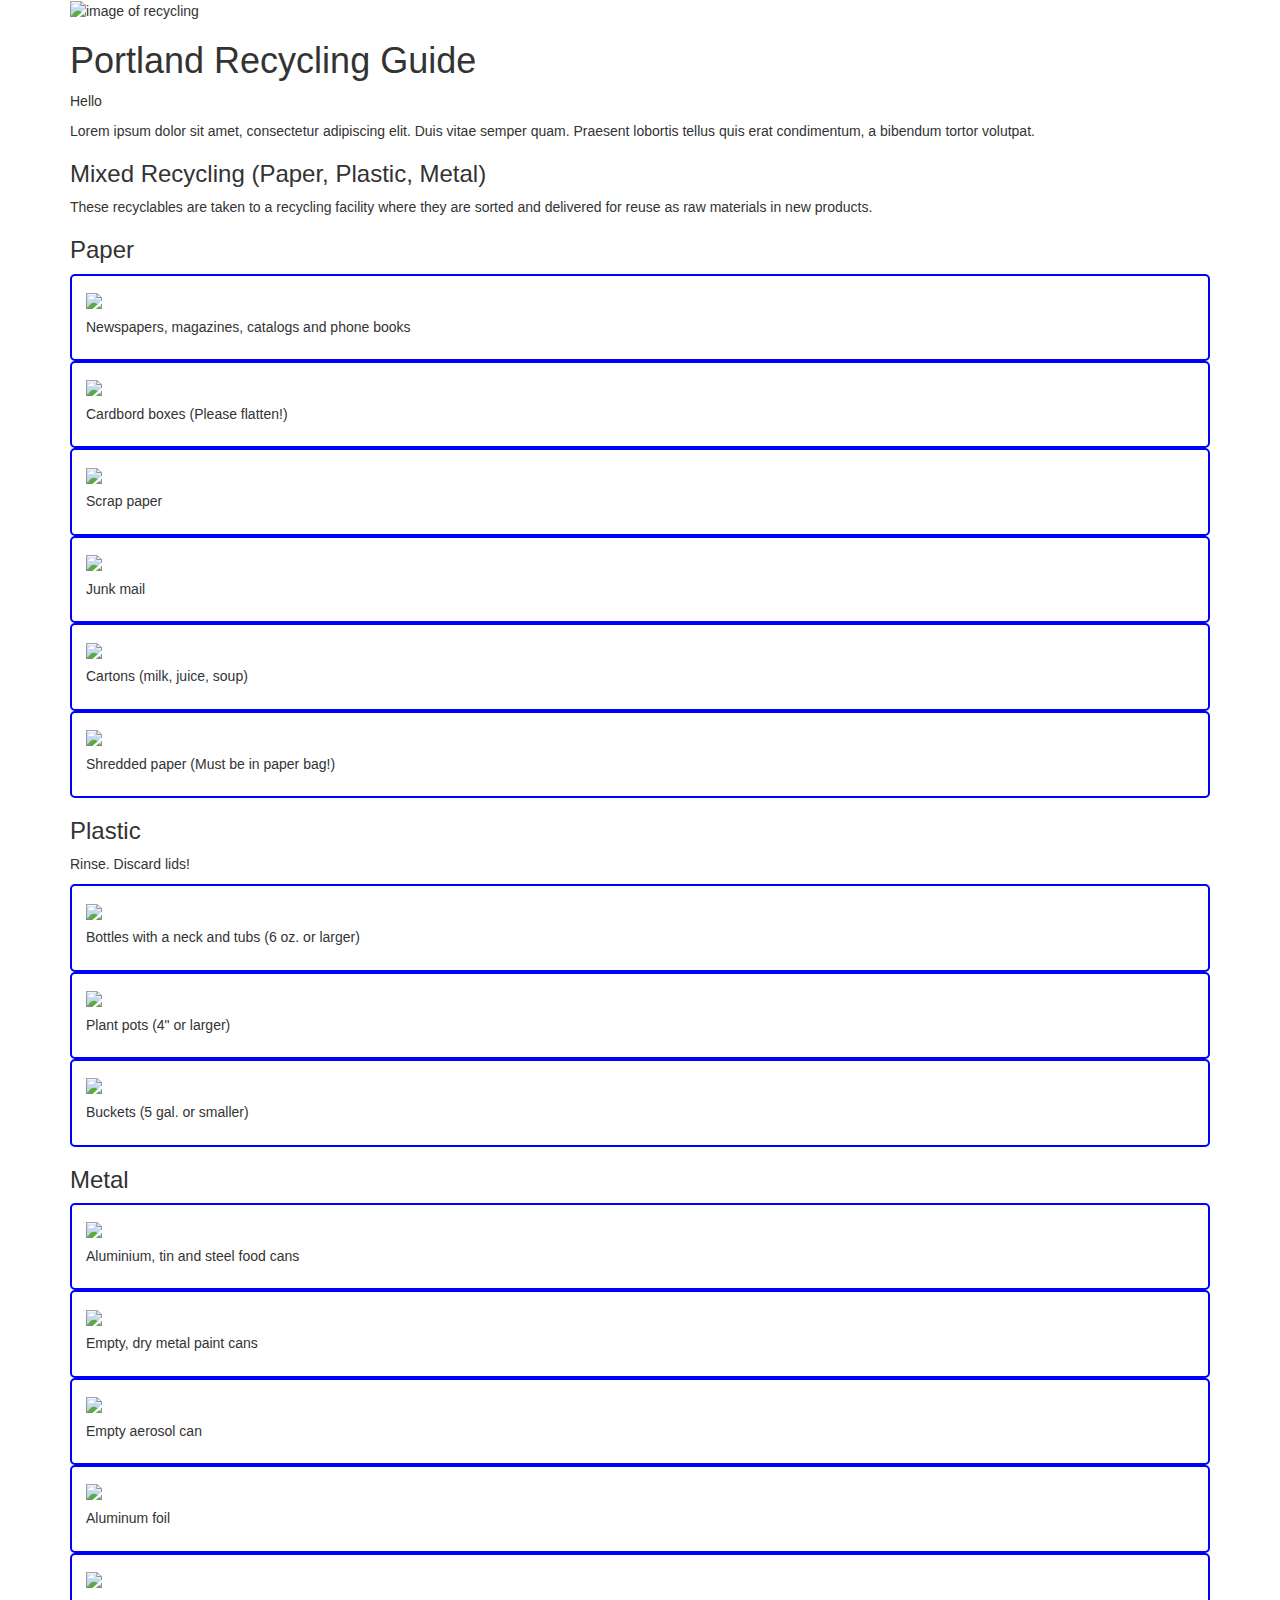
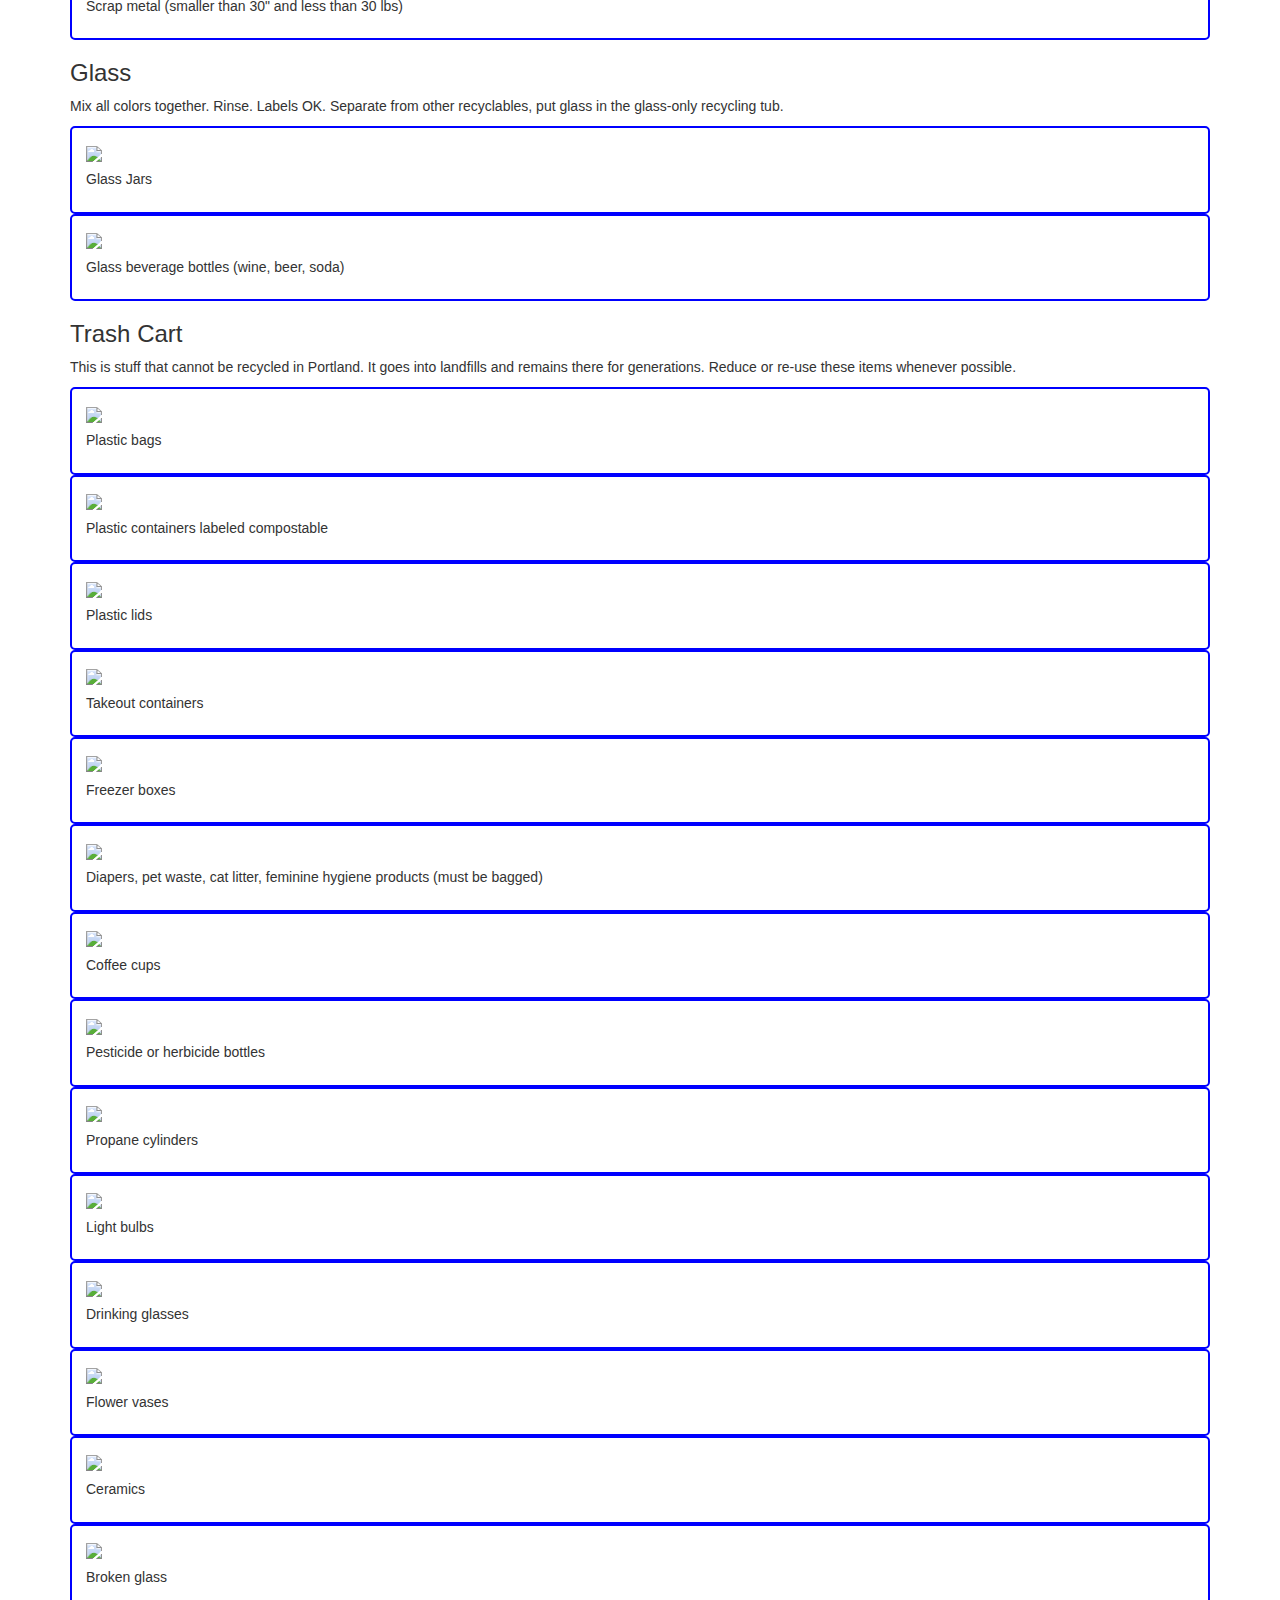
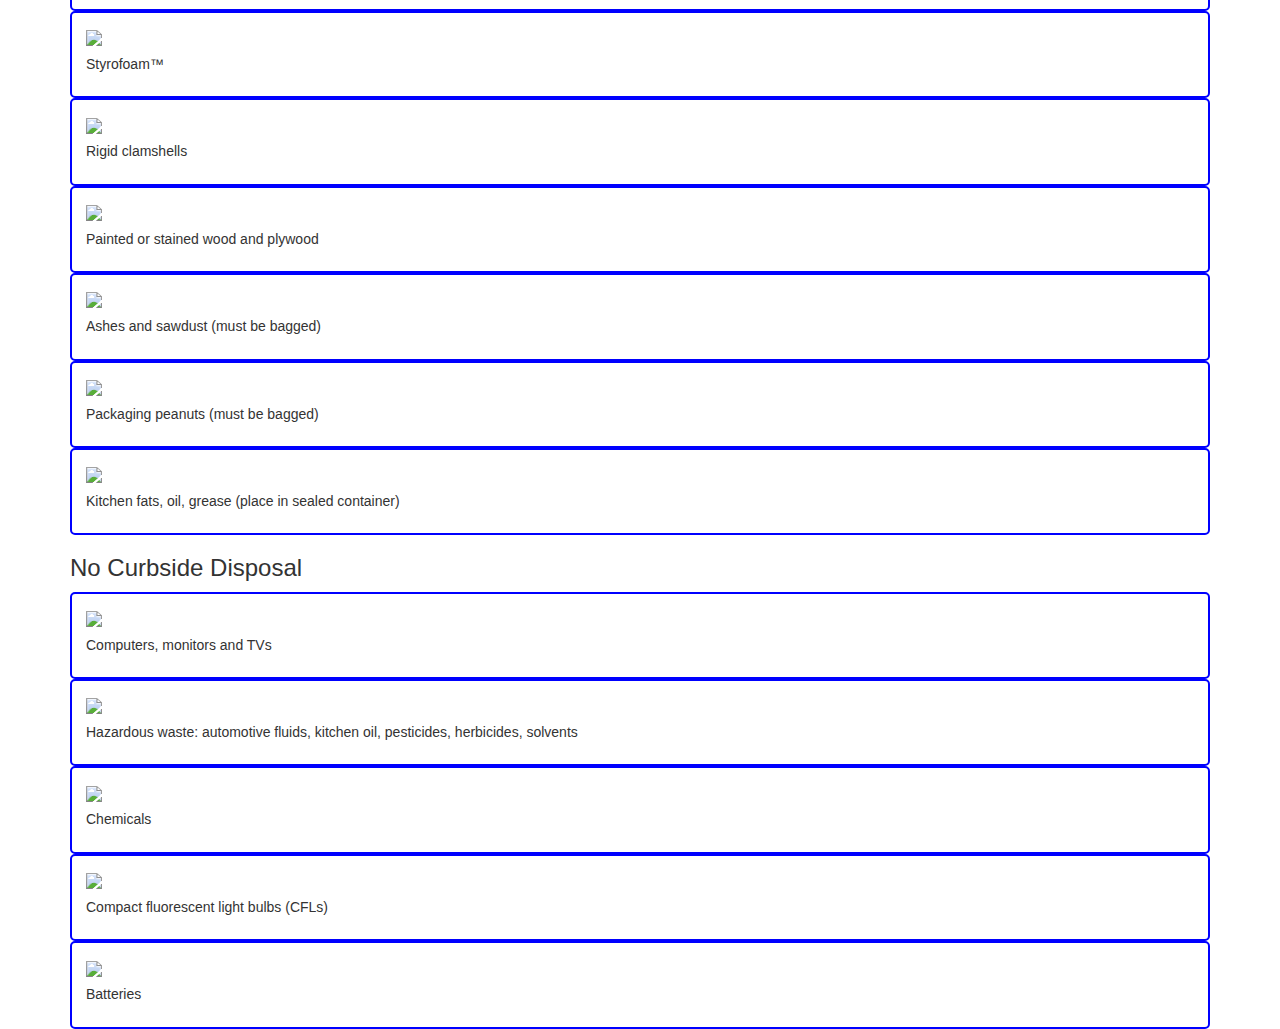
==== index.html @ a728ec4a "Merge branch 'master' into zm" ====
<!DOCTYPE html>
<html>
  <head>
    <link href="css/bootstrap.css" rel="stylesheet" type="text/css">
    <link href="css/styles.css" rel="stylesheet" type="text/css">
    <script src="js/jquery-3.4.0.js"></script>
    <script src="js/scripts.js"></script>
    <meta charset="utf-8">
  <body>
    <body>
      <div class="container">
        <header>
          <img class="logo" src="img/recycle.png" width="200px" alt="image of recycling" />
          <h1 class="heading">Portland Recycling Guide</h1>
        </header>
        <main>
          <section class="leading">
            <p class="leading-bigtext">Hello</p>
            <p class="leading-text">Lorem ipsum dolor sit amet, consectetur adipiscing elit. Duis vitae semper quam. Praesent lobortis tellus quis erat condimentum, a bibendum tortor volutpat.</p>
          </section>
          <section class="mixedRecycling">
            <h3 class="mixedRecycling-title">Mixed Recycling (Paper, Plastic, Metal)</h3>
            <p class="mixedRecycling-text">These recyclables are taken to a recycling facility where they are sorted and delivered for reuse as raw materials in new products.</p>
          </section>
          <section class="paper">
            <h3 class="paper-title">Paper</h3>
            <!-- <p class="paper-text">These recyclables are taken to a recycling facility where they are sorted and delivered for reuse as raw materials in new products.</p> -->
          </section>
          <section class="paper-cards">
            <article>
              <img class="paper-cards-img" src="http://placekitten.com/305/205" alt=" " />
              <h5 class="paper-cards-title">
                Newspapers, magazines, catalogs and phone books
              </h5>
            </article>
            <article>
              <img class="paper-cards-img" src="http://placekitten.com/320/220" alt=" " />
              <h5 class="paper-cards-title">
                Cardbord boxes (Please flatten!)
              </h5>
            </article>
            <article>
              <img class="paper-cards-img" src="http://placekitten.com/330/240" alt=" " />
              <h5 class="paper-cards-title">
                Scrap paper
              </h5>
            </article>
            <article>
              <img class="paper-cards-img" src="http://placekitten.com/280/250" alt=" " />
              <h5 class="paper-cards-title">
                Junk mail
              </h5>
            </article>
            <article>
              <img class="paper-cards-img" src="http://placekitten.com/310/210" alt=" " />
              <h5 class="paper-cards-title">
                Cartons (milk, juice, soup)
              </h5>
            </article>
            <article>
              <img class="paper-cards-img" src="http://placekitten.com/430/240" alt=" " />
              <h5 class="paper-cards-title">
                Shredded paper (Must be in paper bag!)
              </h5>
            </article>
          </section>
          <section class="plastic">
            <h3 class="plastic-title">Plastic</h3>
            <p class="plastic-text">Rinse. Discard lids!</p>
          </section>
          <section class="plastic-cards">
            <article>
              <img class="plastic-cards-img" src="http://placekitten.com/305/205" alt=" " />
              <h5 class="plastic-cards-title">
                Bottles with a neck and tubs (6 oz. or larger)
              </h5>
            </article>
            <article>
              <img class="plastic-cards-img" src="http://placekitten.com/320/220" alt=" " />
              <h5 class="plastic-cards-title">
                Plant pots (4" or larger)
              </h5>
            </article>
            <article>
              <img class="plastic-cards-img" src="http://placekitten.com/330/240" alt=" " />
              <h5 class="plastic-cards-title">
                Buckets (5 gal. or smaller)
              </h5>
            </article>
          </section>
          <section class="metal">
            <h3 class="metal-title">Metal</h3>
            <!-- <p class="metal-text">These recyclables are taken to a recycling facility where they are sorted and delivered for reuse as raw materials in new products.</p> -->
          </section>
          <section class="metal-cards">
            <article>
              <img class="metal-cards-img" src="http://placekitten.com/305/205" alt=" " />
              <h5 class="metal-cards-title">
                Aluminium, tin and steel food cans
              </h5>
            </article>
            <article>
              <img class="metal-cards-img" src="http://placekitten.com/320/220" alt=" " />
              <h5 class="metal-cards-title">
                Empty, dry metal paint cans
              </h5>
            </article>
            <article>
              <img class="metal-cards-img" src="http://placekitten.com/330/240" alt=" " />
              <h5 class="metal-cards-title">
                Empty aerosol can
              </h5>
            </article>
            <article>
              <img class="metal-cards-img" src="http://placekitten.com/280/250" alt=" " />
              <h5 class="metal-cards-title">
                Aluminum foil
              </h5>
            </article>
            <article>
              <img class="metal-cards-img" src="http://placekitten.com/310/210" alt=" " />
              <h5 class="metal-cards-title">
                Scrap metal (smaller than 30" and less than 30 lbs)
              </h5>
            </article>
          </section>
          <section class="glass">
            <h3 class="glass-title">Glass</h3>
            <p class="glass-text">Mix all colors together. Rinse. Labels OK. Separate from other recyclables, put glass in the glass-only recycling tub.</p>
          </section>
          <section class="glass-cards">
            <article>
              <img class="glass-cards-img" src="http://placekitten.com/305/205" alt=" " />
              <h5 class="glass-cards-title">
                Glass Jars
              </h5>
            </article>
            <article>
              <img class="glass-cards-img" src="http://placekitten.com/320/220" alt=" " />
              <h5 class="glass-cards-title">
                Glass beverage bottles (wine, beer, soda)
              </h5>
            </article>
          </section>
          <section class="trash">
            <h3 class="trash-title">Trash Cart</h3>
            <p class="trash-text">This is stuff that cannot be recycled in Portland. It goes into landfills and remains there for generations. Reduce or re-use these items whenever possible.</p>
          </section>
          <section class="trash-cards">
            <article>
              <img class="trash-cards-img" src="http://placekitten.com/305/205" alt=" " />
              <h5 class="trash-cards-title">
                Plastic bags
              </h5>
            </article>
            <article>
              <img class="trash-cards-img" src="http://placekitten.com/305/205" alt=" " />
              <h5 class="trash-cards-title">
                Plastic containers labeled compostable
              </h5>
            </article>
            <article>
              <img class="trash-cards-img" src="http://placekitten.com/320/220" alt=" " />
              <h5 class="trash-cards-title">
                Plastic lids
              </h5>
            </article>
            <article>
              <img class="trash-cards-img" src="http://placekitten.com/320/220" alt=" " />
              <h5 class="trash-cards-title">
                Takeout containers
              </h5>
            </article>
            <article>
              <img class="trash-cards-img" src="http://placekitten.com/330/240" alt=" " />
              <h5 class="trash-cards-title">
                Freezer boxes
              </h5>
            </article>
            <article>
              <img class="trash-cards-img" src="http://placekitten.com/280/250" alt=" " />
              <h5 class="trash-cards-title">
                Diapers, pet waste, cat litter, feminine hygiene products (must be bagged)
              </h5>
            </article>
            <article>
              <img class="trash-cards-img" src="http://placekitten.com/310/210" alt=" " />
              <h5 class="trash-cards-title">
                Coffee cups
              </h5>
            </article>
            <article>
              <img class="trash-cards-img" src="http://placekitten.com/310/210" alt=" " />
              <h5 class="trash-cards-title">
                Pesticide or herbicide bottles
              </h5>
            </article>
            <article>
              <img class="trash-cards-img" src="http://placekitten.com/310/210" alt=" " />
              <h5 class="trash-cards-title">
                Propane cylinders
              </h5>
            </article>
            <article>
              <img class="trash-cards-img" src="http://placekitten.com/310/210" alt=" " />
              <h5 class="trash-cards-title">
                Light bulbs
              </h5>
            </article>
            <article>
              <img class="trash-cards-img" src="http://placekitten.com/310/210" alt=" " />
              <h5 class="trash-cards-title">
                Drinking glasses
              </h5>
            </article>
            <article>
              <img class="trash-cards-img" src="http://placekitten.com/310/210" alt=" " />
              <h5 class="trash-cards-title">
                Flower vases
              </h5>
            </article>
            <article>
              <img class="trash-cards-img" src="http://placekitten.com/310/210" alt=" " />
              <h5 class="trash-cards-title">
                Ceramics
              </h5>
            </article>
            <article>
              <img class="trash-cards-img" src="http://placekitten.com/310/210" alt=" " />
              <h5 class="trash-cards-title">
                Broken glass
              </h5>
            </article>
            <article>
              <img class="trash-cards-img" src="http://placekitten.com/310/210" alt=" " />
              <h5 class="trash-cards-title">
                Styrofoam™
              </h5>
            </article>
            <article>
              <img class="trash-cards-img" src="http://placekitten.com/310/210" alt=" " />
              <h5 class="trash-cards-title">
                Rigid clamshells
              </h5>
            </article>
            <article>
              <img class="trash-cards-img" src="http://placekitten.com/310/210" alt=" " />
              <h5 class="trash-cards-title">
                Painted or stained wood and plywood
              </h5>
            </article>
            <article>
              <img class="trash-cards-img" src="http://placekitten.com/280/250" alt=" " />
              <h5 class="trash-cards-title">
                Ashes and sawdust (must be bagged)
              </h5>
            </article>
            <article>
              <img class="trash-cards-img" src="http://placekitten.com/280/250" alt=" " />
              <h5 class="trash-cards-title">
                Packaging peanuts (must be bagged)
              </h5>
            </article>
            <article>
              <img class="trash-cards-img" src="http://placekitten.com/280/250" alt=" " />
              <h5 class="trash-cards-title">
                Kitchen fats, oil, grease (place in sealed container)
              </h5>
            </article>
          </section>
          <section class="noCurbside">
            <h3 class="noCurbside-title">No Curbside Disposal</h3>
            <!-- <p class="noCurbside-text">These recyclables are taken to a recycling facility where they are sorted and delivered for reuse as raw materials in new products.</p> -->
          </section>
          <section class="noCurbside-cards">
            <article>
              <img class="noCurbside-img" src="http://placekitten.com/305/205" alt=" " />
              <h5 class="noCurbside-cards-title">
                Computers, monitors and TVs
              </h5>
            </article>
            <article>
              <img class="noCurbside-cards-img" src="http://placekitten.com/320/220" alt=" " />
              <h5 class="noCurbside-cards-title">
                Hazardous waste: automotive fluids, kitchen oil, pesticides, herbicides, solvents
              </h5>
            </article>
            <article>
              <img class="noCurbside-cards-img" src="http://placekitten.com/330/240" alt=" " />
              <h5 class="noCurbside-cards-title">
                Chemicals
              </h5>
            </article>
            <article>
              <img class="noCurbside-cards-img" src="http://placekitten.com/280/250" alt=" " />
              <h5 class="noCurbside-cards-title">
                 Compact fluorescent light bulbs (CFLs)
              </h5>
            </article>
            <article>
              <img class="noCurbside-cards-img" src="http://placekitten.com/310/210" alt=" " />
              <h5 class="noCurbside-cards-title">
                Batteries
              </h5>
            </article>
          </section>
        </main>
      </div>
  </body>
</html>
---- css/styles.css ----
/* Paper */
.grid {
  display: grid;
  grid-template-columns: repeat(4, 1fr);
  grid-auto-rows: auto;
  box-sizing: border-box;
}

.header {
  grid-column-start: 1;
  grid-column-end: 5;
  grid-row-start: 1;
  grid-row-end: 2;
  box-sizing: border-box;
}

.grid {
  border: 2px solid blue;
  border-radius: 5px;
}

.grid > section, article {
  border: 2px solid blue;
  border-radius: 5px;
  padding: 1em;
}
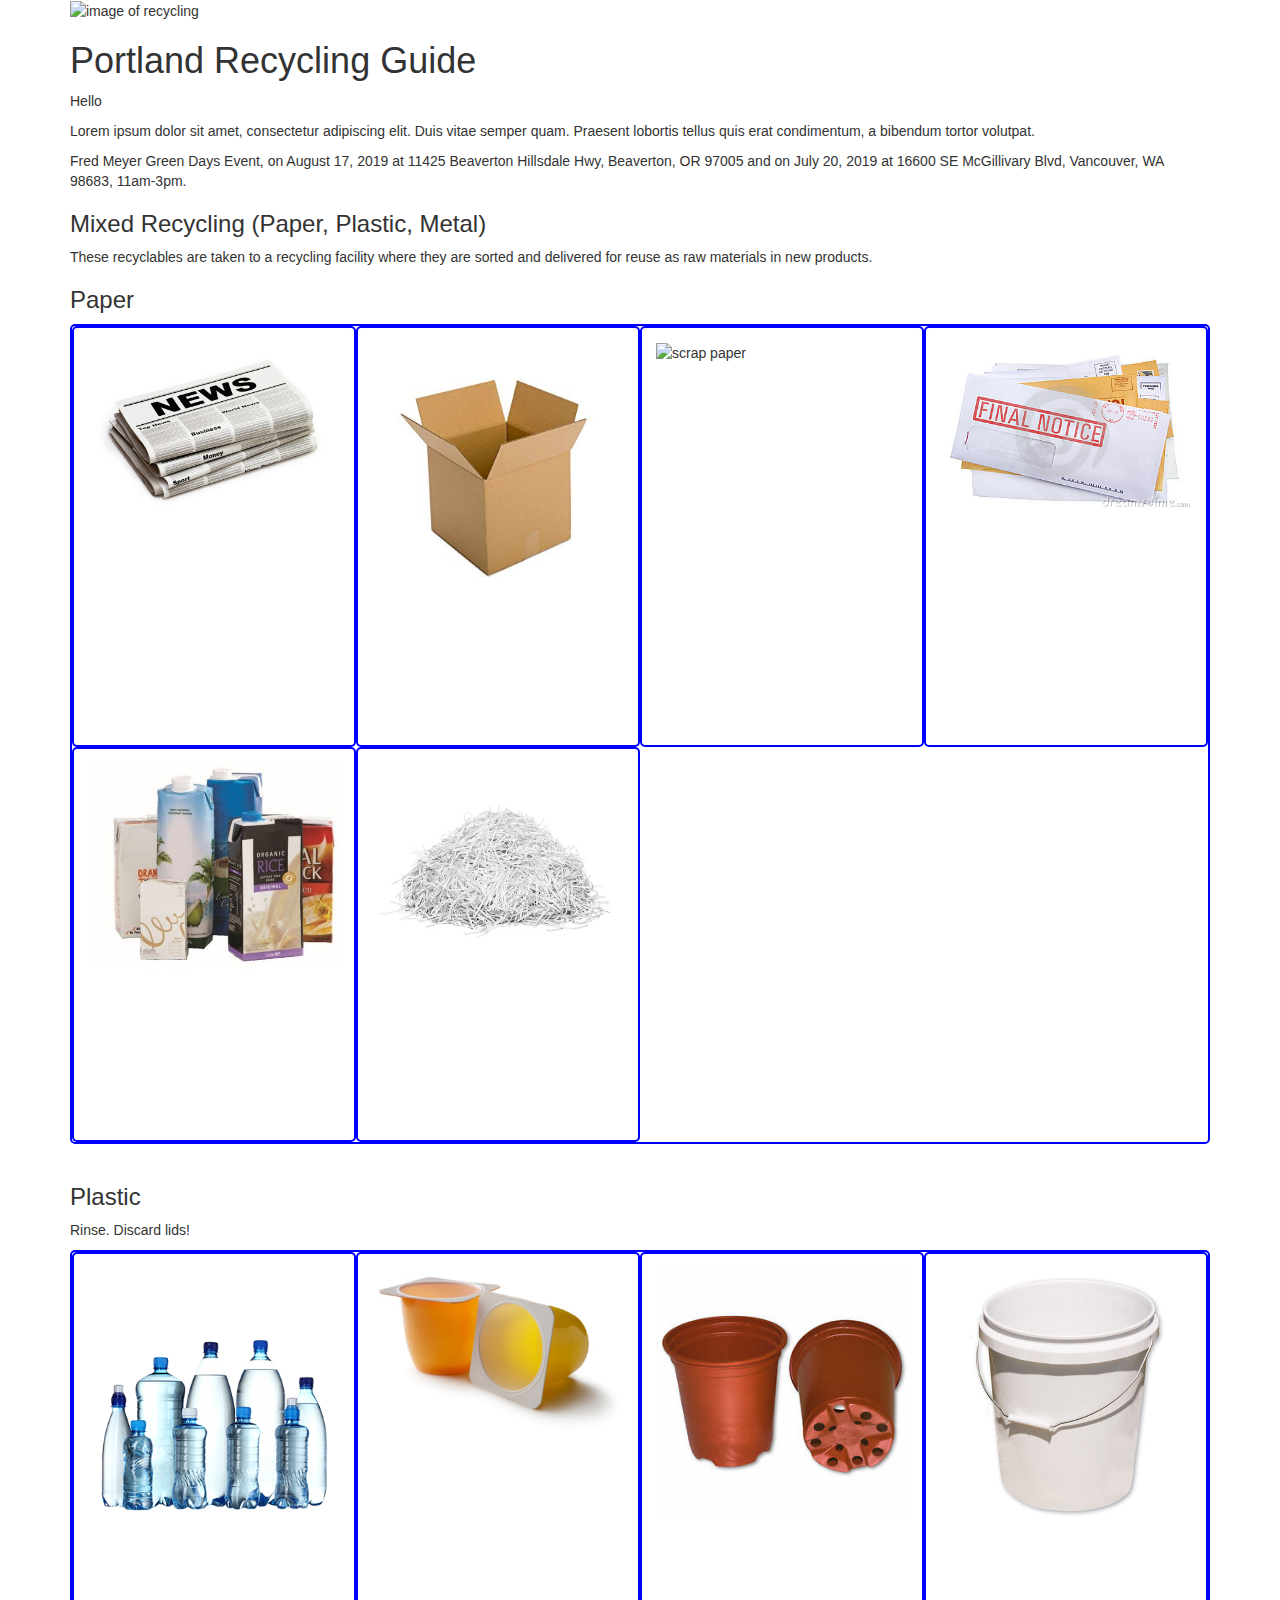
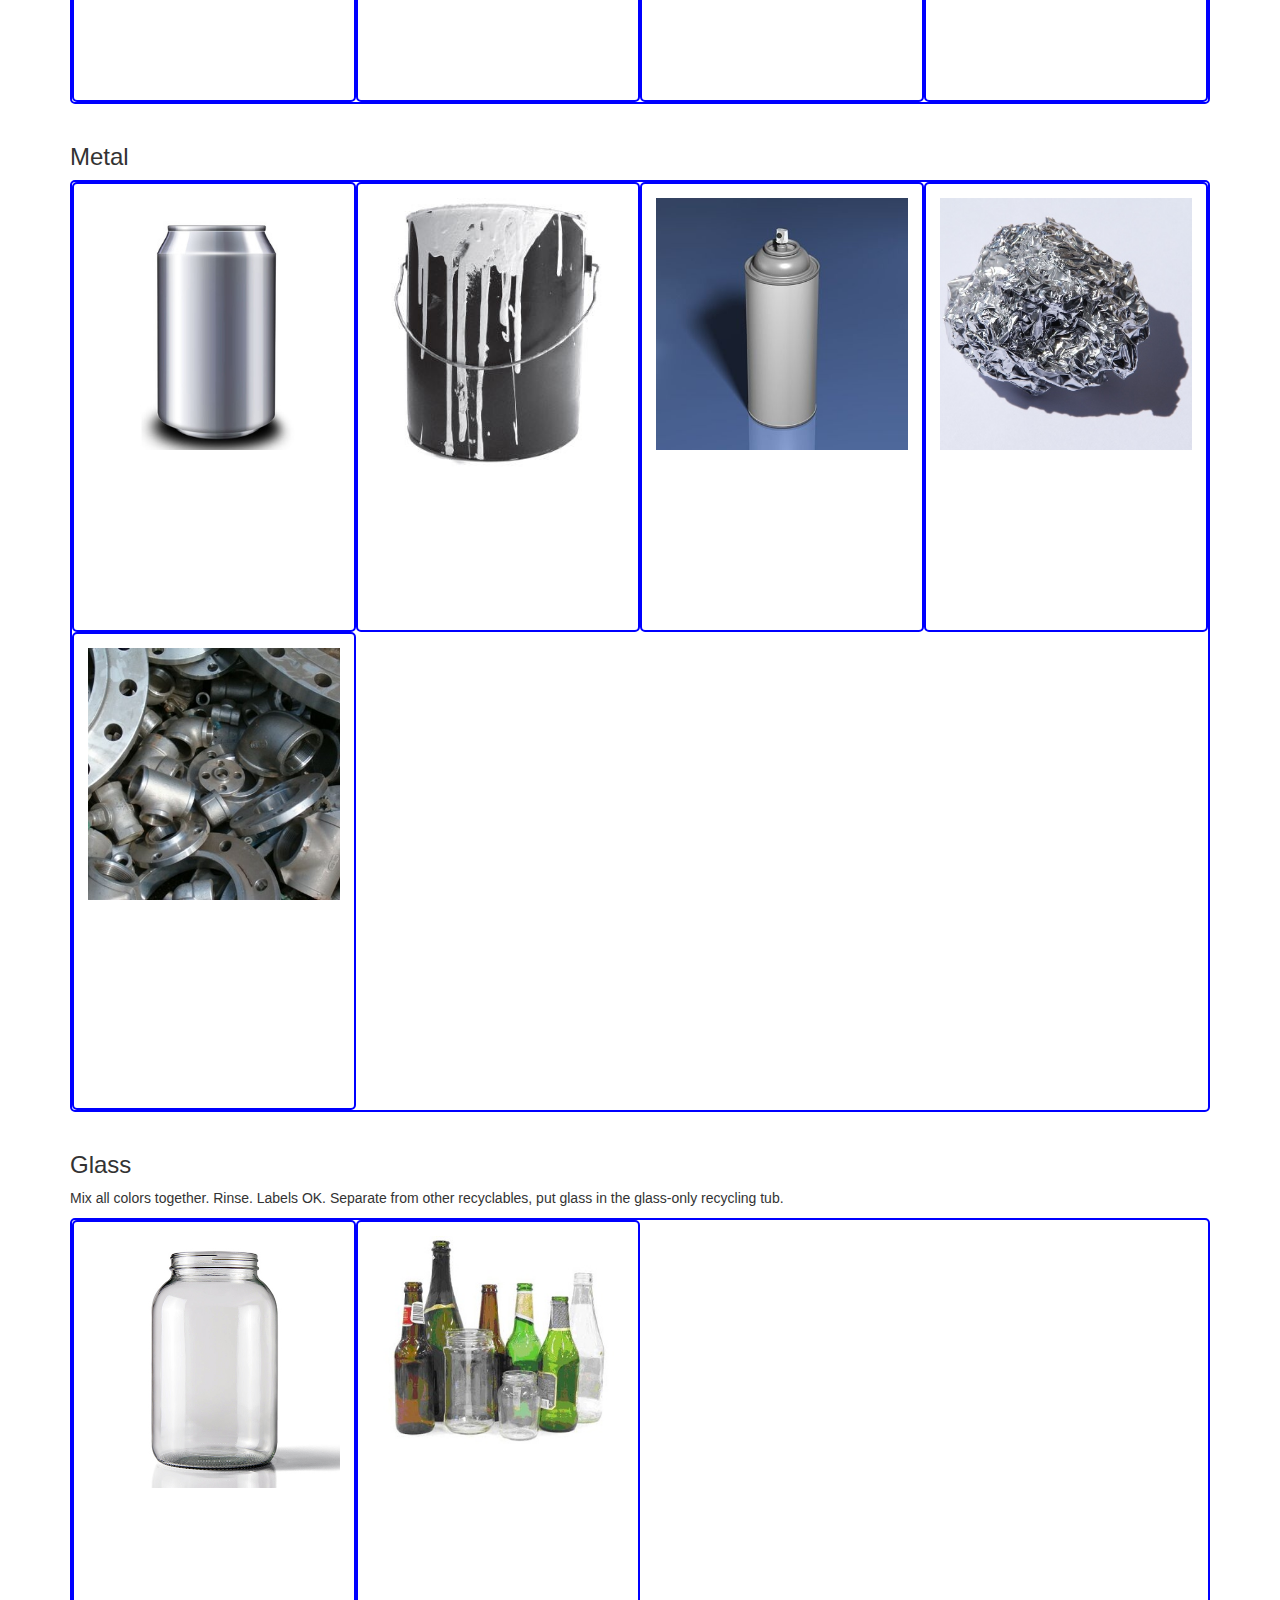
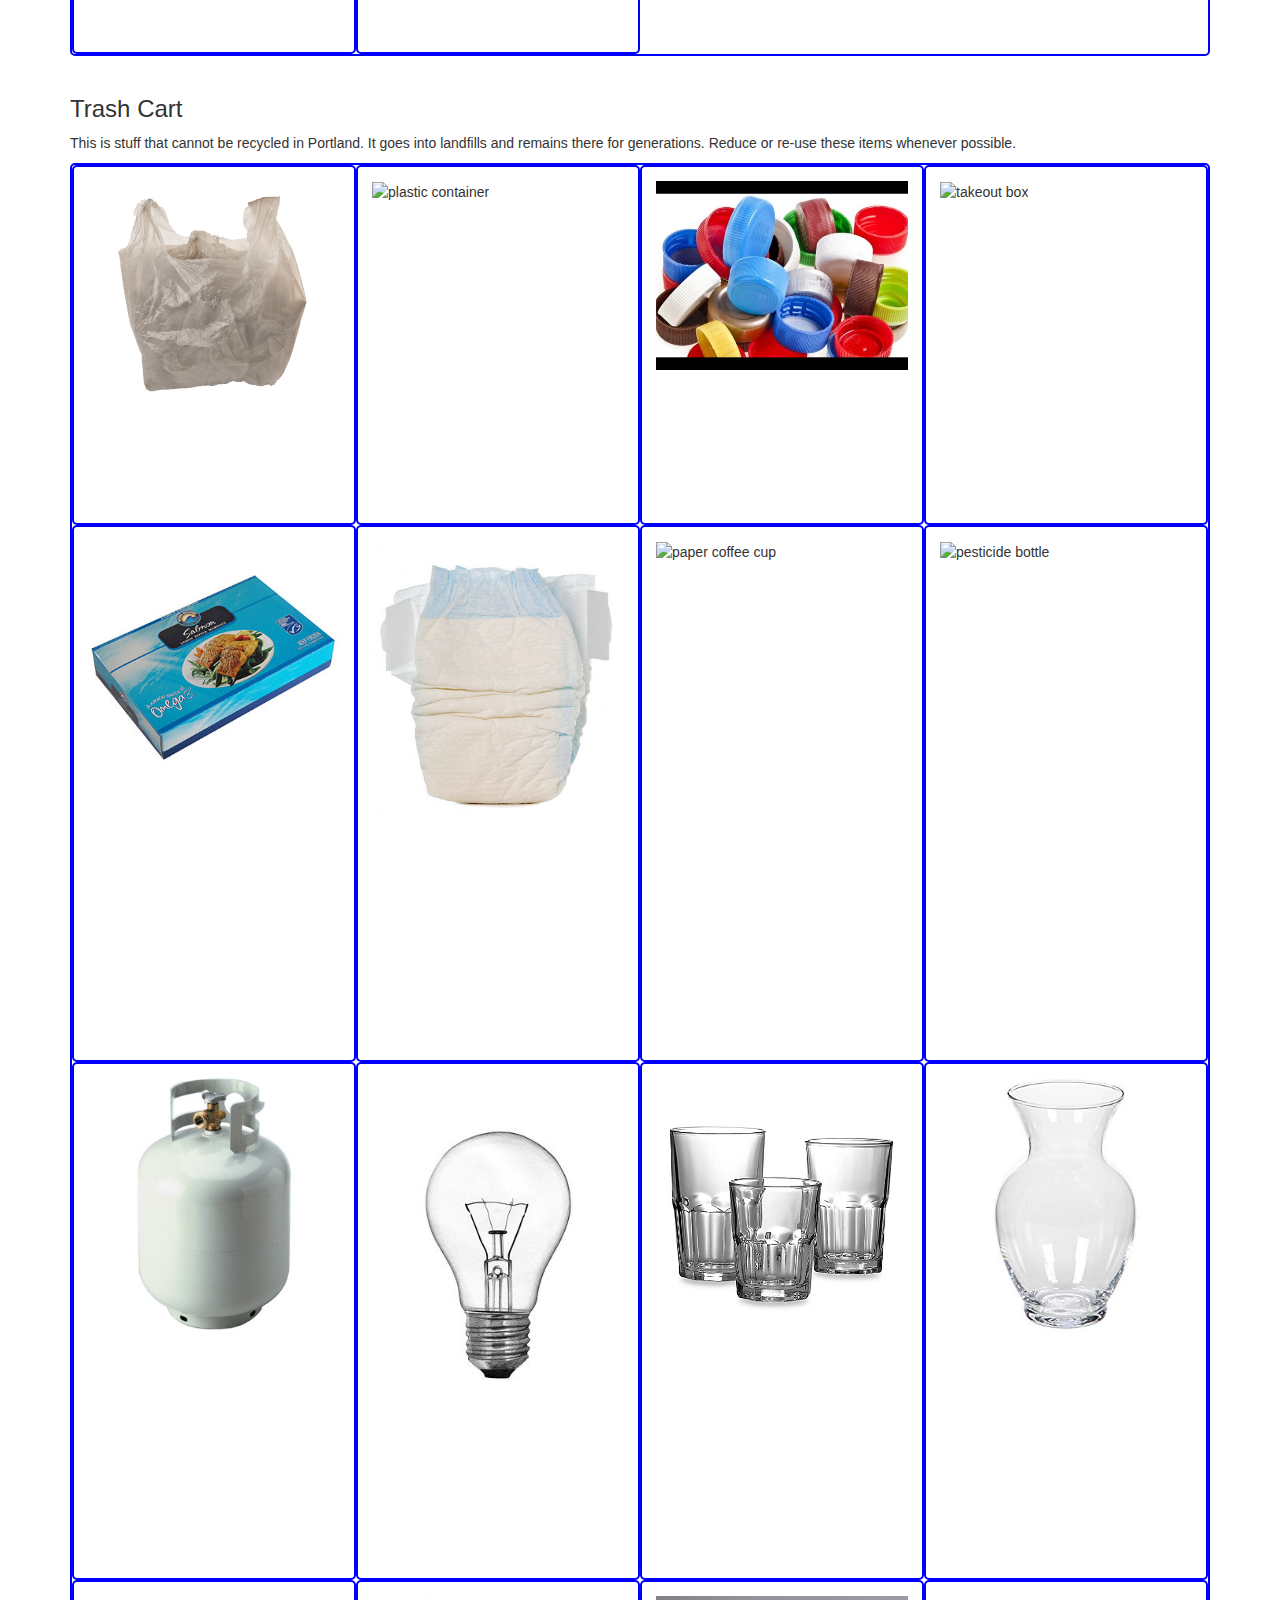
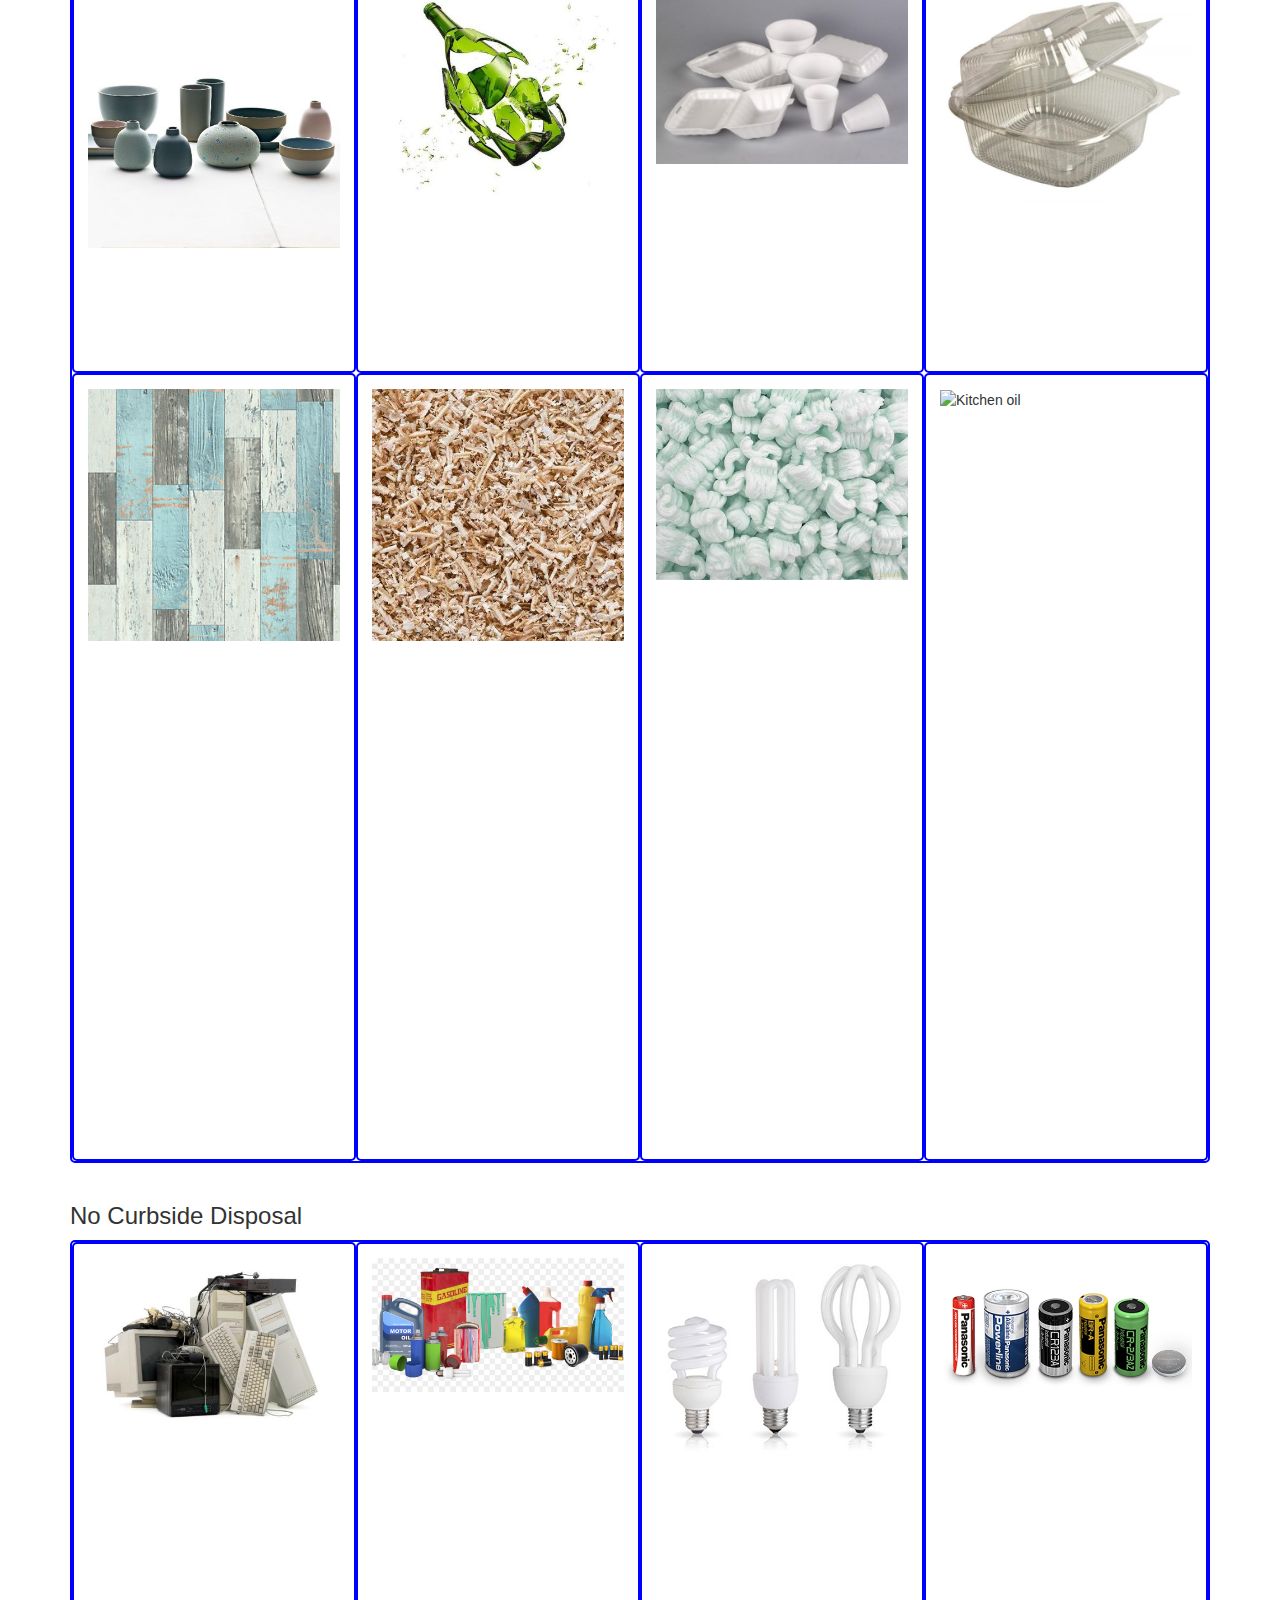
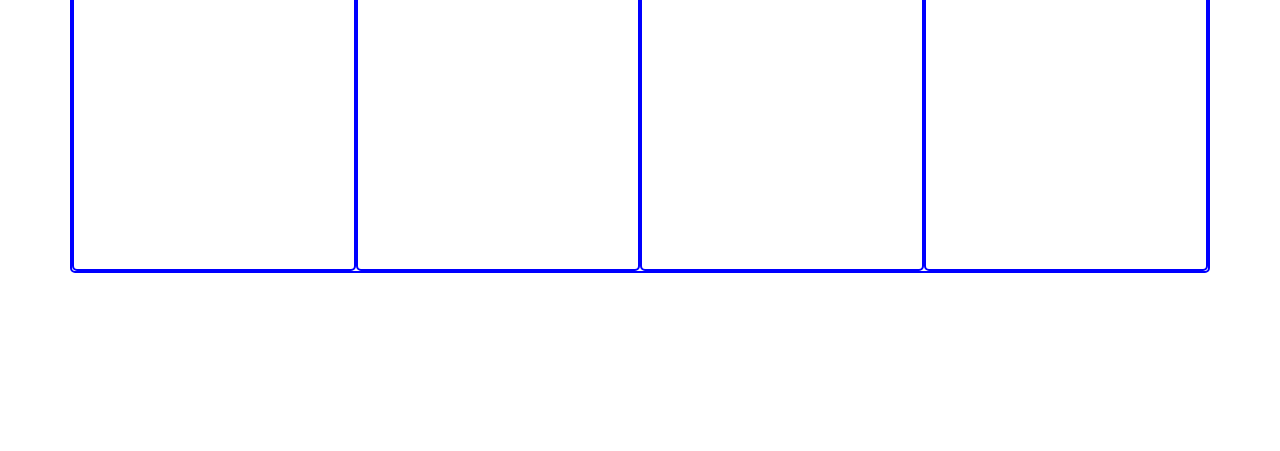
==== commit f0019a0a: "Merge pull request #7 from zsuzsannamangu/htmlcontent" ====
--- a/index.html
+++ b/index.html
@@ -13,297 +13,304 @@
           <img class="logo" src="img/recycle.png" width="200px" alt="image of recycling" />
           <h1 class="heading">Portland Recycling Guide</h1>
         </header>
-        <main>
-          <section class="leading">
-            <p class="leading-bigtext">Hello</p>
-            <p class="leading-text">Lorem ipsum dolor sit amet, consectetur adipiscing elit. Duis vitae semper quam. Praesent lobortis tellus quis erat condimentum, a bibendum tortor volutpat.</p>
-          </section>
-          <section class="mixedRecycling">
-            <h3 class="mixedRecycling-title">Mixed Recycling (Paper, Plastic, Metal)</h3>
-            <p class="mixedRecycling-text">These recyclables are taken to a recycling facility where they are sorted and delivered for reuse as raw materials in new products.</p>
-          </section>
-          <section class="paper">
-            <h3 class="paper-title">Paper</h3>
-            <!-- <p class="paper-text">These recyclables are taken to a recycling facility where they are sorted and delivered for reuse as raw materials in new products.</p> -->
-          </section>
-          <section class="paper-cards">
-            <article>
-              <img class="paper-cards-img" src="http://placekitten.com/305/205" alt=" " />
-              <h5 class="paper-cards-title">
-                Newspapers, magazines, catalogs and phone books
-              </h5>
-            </article>
-            <article>
-              <img class="paper-cards-img" src="http://placekitten.com/320/220" alt=" " />
-              <h5 class="paper-cards-title">
-                Cardbord boxes (Please flatten!)
-              </h5>
-            </article>
-            <article>
-              <img class="paper-cards-img" src="http://placekitten.com/330/240" alt=" " />
-              <h5 class="paper-cards-title">
-                Scrap paper
-              </h5>
-            </article>
-            <article>
-              <img class="paper-cards-img" src="http://placekitten.com/280/250" alt=" " />
-              <h5 class="paper-cards-title">
-                Junk mail
-              </h5>
-            </article>
-            <article>
-              <img class="paper-cards-img" src="http://placekitten.com/310/210" alt=" " />
-              <h5 class="paper-cards-title">
-                Cartons (milk, juice, soup)
-              </h5>
-            </article>
-            <article>
-              <img class="paper-cards-img" src="http://placekitten.com/430/240" alt=" " />
-              <h5 class="paper-cards-title">
-                Shredded paper (Must be in paper bag!)
-              </h5>
-            </article>
-          </section>
-          <section class="plastic">
-            <h3 class="plastic-title">Plastic</h3>
-            <p class="plastic-text">Rinse. Discard lids!</p>
-          </section>
-          <section class="plastic-cards">
-            <article>
-              <img class="plastic-cards-img" src="http://placekitten.com/305/205" alt=" " />
-              <h5 class="plastic-cards-title">
-                Bottles with a neck and tubs (6 oz. or larger)
-              </h5>
-            </article>
-            <article>
-              <img class="plastic-cards-img" src="http://placekitten.com/320/220" alt=" " />
-              <h5 class="plastic-cards-title">
-                Plant pots (4" or larger)
-              </h5>
-            </article>
-            <article>
-              <img class="plastic-cards-img" src="http://placekitten.com/330/240" alt=" " />
-              <h5 class="plastic-cards-title">
-                Buckets (5 gal. or smaller)
-              </h5>
-            </article>
-          </section>
-          <section class="metal">
-            <h3 class="metal-title">Metal</h3>
-            <!-- <p class="metal-text">These recyclables are taken to a recycling facility where they are sorted and delivered for reuse as raw materials in new products.</p> -->
-          </section>
-          <section class="metal-cards">
-            <article>
-              <img class="metal-cards-img" src="http://placekitten.com/305/205" alt=" " />
-              <h5 class="metal-cards-title">
-                Aluminium, tin and steel food cans
-              </h5>
-            </article>
-            <article>
-              <img class="metal-cards-img" src="http://placekitten.com/320/220" alt=" " />
-              <h5 class="metal-cards-title">
-                Empty, dry metal paint cans
-              </h5>
-            </article>
-            <article>
-              <img class="metal-cards-img" src="http://placekitten.com/330/240" alt=" " />
-              <h5 class="metal-cards-title">
-                Empty aerosol can
-              </h5>
-            </article>
-            <article>
-              <img class="metal-cards-img" src="http://placekitten.com/280/250" alt=" " />
-              <h5 class="metal-cards-title">
-                Aluminum foil
-              </h5>
-            </article>
-            <article>
-              <img class="metal-cards-img" src="http://placekitten.com/310/210" alt=" " />
-              <h5 class="metal-cards-title">
-                Scrap metal (smaller than 30" and less than 30 lbs)
-              </h5>
-            </article>
-          </section>
-          <section class="glass">
-            <h3 class="glass-title">Glass</h3>
-            <p class="glass-text">Mix all colors together. Rinse. Labels OK. Separate from other recyclables, put glass in the glass-only recycling tub.</p>
-          </section>
-          <section class="glass-cards">
-            <article>
-              <img class="glass-cards-img" src="http://placekitten.com/305/205" alt=" " />
-              <h5 class="glass-cards-title">
-                Glass Jars
-              </h5>
-            </article>
-            <article>
-              <img class="glass-cards-img" src="http://placekitten.com/320/220" alt=" " />
-              <h5 class="glass-cards-title">
-                Glass beverage bottles (wine, beer, soda)
-              </h5>
-            </article>
-          </section>
-          <section class="trash">
-            <h3 class="trash-title">Trash Cart</h3>
-            <p class="trash-text">This is stuff that cannot be recycled in Portland. It goes into landfills and remains there for generations. Reduce or re-use these items whenever possible.</p>
-          </section>
-          <section class="trash-cards">
-            <article>
-              <img class="trash-cards-img" src="http://placekitten.com/305/205" alt=" " />
-              <h5 class="trash-cards-title">
-                Plastic bags
-              </h5>
-            </article>
-            <article>
-              <img class="trash-cards-img" src="http://placekitten.com/305/205" alt=" " />
-              <h5 class="trash-cards-title">
-                Plastic containers labeled compostable
-              </h5>
-            </article>
-            <article>
-              <img class="trash-cards-img" src="http://placekitten.com/320/220" alt=" " />
-              <h5 class="trash-cards-title">
-                Plastic lids
-              </h5>
-            </article>
-            <article>
-              <img class="trash-cards-img" src="http://placekitten.com/320/220" alt=" " />
-              <h5 class="trash-cards-title">
-                Takeout containers
-              </h5>
-            </article>
-            <article>
-              <img class="trash-cards-img" src="http://placekitten.com/330/240" alt=" " />
-              <h5 class="trash-cards-title">
-                Freezer boxes
-              </h5>
-            </article>
-            <article>
-              <img class="trash-cards-img" src="http://placekitten.com/280/250" alt=" " />
-              <h5 class="trash-cards-title">
-                Diapers, pet waste, cat litter, feminine hygiene products (must be bagged)
-              </h5>
-            </article>
-            <article>
-              <img class="trash-cards-img" src="http://placekitten.com/310/210" alt=" " />
-              <h5 class="trash-cards-title">
-                Coffee cups
-              </h5>
-            </article>
-            <article>
-              <img class="trash-cards-img" src="http://placekitten.com/310/210" alt=" " />
-              <h5 class="trash-cards-title">
-                Pesticide or herbicide bottles
-              </h5>
-            </article>
-            <article>
-              <img class="trash-cards-img" src="http://placekitten.com/310/210" alt=" " />
-              <h5 class="trash-cards-title">
-                Propane cylinders
-              </h5>
-            </article>
-            <article>
-              <img class="trash-cards-img" src="http://placekitten.com/310/210" alt=" " />
-              <h5 class="trash-cards-title">
-                Light bulbs
-              </h5>
-            </article>
-            <article>
-              <img class="trash-cards-img" src="http://placekitten.com/310/210" alt=" " />
-              <h5 class="trash-cards-title">
-                Drinking glasses
-              </h5>
-            </article>
-            <article>
-              <img class="trash-cards-img" src="http://placekitten.com/310/210" alt=" " />
-              <h5 class="trash-cards-title">
-                Flower vases
-              </h5>
-            </article>
-            <article>
-              <img class="trash-cards-img" src="http://placekitten.com/310/210" alt=" " />
-              <h5 class="trash-cards-title">
-                Ceramics
-              </h5>
-            </article>
-            <article>
-              <img class="trash-cards-img" src="http://placekitten.com/310/210" alt=" " />
-              <h5 class="trash-cards-title">
-                Broken glass
-              </h5>
-            </article>
-            <article>
-              <img class="trash-cards-img" src="http://placekitten.com/310/210" alt=" " />
-              <h5 class="trash-cards-title">
-                Styrofoam™
-              </h5>
-            </article>
-            <article>
-              <img class="trash-cards-img" src="http://placekitten.com/310/210" alt=" " />
-              <h5 class="trash-cards-title">
-                Rigid clamshells
-              </h5>
-            </article>
-            <article>
-              <img class="trash-cards-img" src="http://placekitten.com/310/210" alt=" " />
-              <h5 class="trash-cards-title">
-                Painted or stained wood and plywood
-              </h5>
-            </article>
-            <article>
-              <img class="trash-cards-img" src="http://placekitten.com/280/250" alt=" " />
-              <h5 class="trash-cards-title">
-                Ashes and sawdust (must be bagged)
-              </h5>
-            </article>
-            <article>
-              <img class="trash-cards-img" src="http://placekitten.com/280/250" alt=" " />
-              <h5 class="trash-cards-title">
-                Packaging peanuts (must be bagged)
-              </h5>
-            </article>
-            <article>
-              <img class="trash-cards-img" src="http://placekitten.com/280/250" alt=" " />
-              <h5 class="trash-cards-title">
-                Kitchen fats, oil, grease (place in sealed container)
-              </h5>
-            </article>
-          </section>
-          <section class="noCurbside">
-            <h3 class="noCurbside-title">No Curbside Disposal</h3>
-            <!-- <p class="noCurbside-text">These recyclables are taken to a recycling facility where they are sorted and delivered for reuse as raw materials in new products.</p> -->
-          </section>
-          <section class="noCurbside-cards">
-            <article>
-              <img class="noCurbside-img" src="http://placekitten.com/305/205" alt=" " />
-              <h5 class="noCurbside-cards-title">
-                Computers, monitors and TVs
-              </h5>
-            </article>
-            <article>
-              <img class="noCurbside-cards-img" src="http://placekitten.com/320/220" alt=" " />
-              <h5 class="noCurbside-cards-title">
-                Hazardous waste: automotive fluids, kitchen oil, pesticides, herbicides, solvents
-              </h5>
-            </article>
-            <article>
-              <img class="noCurbside-cards-img" src="http://placekitten.com/330/240" alt=" " />
-              <h5 class="noCurbside-cards-title">
-                Chemicals
-              </h5>
-            </article>
-            <article>
-              <img class="noCurbside-cards-img" src="http://placekitten.com/280/250" alt=" " />
-              <h5 class="noCurbside-cards-title">
-                 Compact fluorescent light bulbs (CFLs)
-              </h5>
-            </article>
-            <article>
-              <img class="noCurbside-cards-img" src="http://placekitten.com/310/210" alt=" " />
-              <h5 class="noCurbside-cards-title">
-                Batteries
-              </h5>
-            </article>
-          </section>
+        <section class="leading">
+          <p class="leading-bigtext">Hello</p>
+          <p class="leading-text">Lorem ipsum dolor sit amet, consectetur adipiscing elit. Duis vitae semper quam. Praesent lobortis tellus quis erat condimentum, a bibendum tortor volutpat.</p>
+          <p>Fred Meyer Green Days Event, on August 17, 2019 at 11425 Beaverton Hillsdale Hwy, Beaverton, OR 97005 and on July 20, 2019 at 16600 SE McGillivary Blvd, Vancouver, WA 98683, 11am-3pm.</p>
+        </section>
+        <section class="mixedRecycling">
+          <h3 class="mixedRecycling-title">Mixed Recycling (Paper, Plastic, Metal)</h3>
+          <p class="mixedRecycling-text">These recyclables are taken to a recycling facility where they are sorted and delivered for reuse as raw materials in new products.</p>
+        </section>
+        <section class="paper header">
+          <h3 class="paper-title">Paper</h3>
+          <!-- <p class="paper-text">These recyclables are taken to a recycling facility where they are sorted and delivered for reuse as raw materials in new products.</p> -->
+        </section>
+        <main class="grid">
+          <figure>
+            <img class="paper-cards-img" src="img/newspaper.jpg" alt="newspaper"/>
+            <figcaption class="paper-cards-title">
+              Newspapers, magazines, catalogs and phone books
+            </figcaption>
+          </figure>
+          <figure>
+            <img class="paper-cards-img" src="img/cardboard.jpg" alt="cardboard box" />
+            <figcaption class="paper-cards-title">
+              Cardbord boxes (Please flatten!)
+            </figcaption>
+          </figure>
+          <figure>
+            <img class="paper-cards-img" src="img/scrap-paper.png" alt="scrap paper" />
+            <figcaption class="paper-cards-title">
+              Scrap paper
+            </figcaption>
+          </figure>
+          <figure>
+            <img class="paper-cards-img" src="img/mail.jpg" alt="junk mail" />
+            <figcaption class="paper-cards-title">
+              Junk mail
+            </figcaption>
+          </figure>
+          <figure>
+            <img class="paper-cards-img" src="img/cartons.jpg" alt="cartons" />
+            <figcaption class="paper-cards-title">
+              Cartons (milk, juice, soup)
+            </figcaption>
+          </figure>
+          <figure>
+            <img class="paper-cards-img" src="img/shredded-paper.jpg" alt="shredded-paper" />
+            <figcaption class="paper-cards-title">
+              Shredded paper (Must be in paper bag!)
+            </figcaption>
+          </figure>
+        </main>
+        <br>
+        <section class="plastic header">
+          <h3 class="plastic-title">Plastic</h3>
+          <p class="plastic-text">Rinse. Discard lids!</p>
+        </section>
+        <main class="grid">
+          <figure>
+            <img class="plastic-cards-img" src="img/plastic-bottle.png" alt="plastic bottles" />
+            <figcaption class="plastic-cards-title">
+              Bottles with a neck (6 oz. or larger)
+            </figcaption>
+          </figure>
+          <figure>
+            <img class="plastic-cards-img" src="img/plastic-tub.jpg" alt="plastic tub" />
+            <figcaption class="plastic-cards-title">
+              Plastic tubs (6 oz. or larger)
+            </figcaption>
+          </figure>
+          <figure>
+            <img class="plastic-cards-img" src="img/plant-pots.jpg" alt="plant pots" />
+            <figcaption class="plastic-cards-title">
+              Plant pots (4" or larger)
+            </figcaption>
+          </figure>
+          <figure>
+            <img class="plastic-cards-img" src="img/bucket.jpg" alt="bucket" />
+            <figcaption class="plastic-cards-title">
+              Buckets (5 gal. or smaller)
+            </figcaption>
+          </figure>
+        </main>
+        <br>
+        <section class="metal header">
+          <h3 class="metal-title">Metal</h3>
+          <!-- <p class="metal-text">These recyclables are taken to a recycling facility where they are sorted and delivered for reuse as raw materials in new products.</p> -->
+        </section>
+        <main class="grid">
+          <figure>
+            <img class="metal-cards-img" src="img/alum-cans.jpg" alt="aluminium can"/>
+            <figcaption class="metal-cards-title">
+              Aluminium, tin and steel food cans
+            </figcaption>
+          </figure>
+          <figure>
+            <img class="metal-cards-img" src="img/paint-can.jpg" alt="paint can" />
+            <figcaption class="metal-cards-title">
+              Empty, dry metal paint cans
+            </figcaption>
+          </figure>
+          <figure>
+            <img class="metal-cards-img" src="img/aerosol.png" alt="aerosol can" />
+            <figcaption class="metal-cards-title">
+              Empty aerosol can
+            </figcaption>
+          </figure>
+          <figure>
+            <img class="metal-cards-img" src="img/foil.jpg" alt="aluminium foil" />
+            <figcaption class="metal-cards-title">
+              Aluminum foil
+            </figcaption>
+          </figure>
+          <figure>
+            <img class="metal-cards-img" src="img/scrap-metal.jpg" alt="scrap metal" />
+            <figcaption class="metal-cards-title">
+              Scrap metal (smaller than 30" and less than 30 lbs)
+            </figcaption>
+          </figure>
+        </main>
+        <br>
+        <section class="glass header">
+          <h3 class="glass-title">Glass</h3>
+          <p class="glass-text">Mix all colors together. Rinse. Labels OK. Separate from other recyclables, put glass in the glass-only recycling tub.</p>
+        </section>
+        <main class="grid">
+          <figure>
+            <img class="glass-cards-img" src="img/glass-jar.jpg" alt="glass jar" />
+            <figcaption class="glass-cards-title">
+              Glass Jars
+            </figcaption>
+          </figure>
+          <figure>
+            <img class="glass-cards-img" src="img/glass-group.jpg" alt="glass bottles" />
+            <figcaption class="glass-cards-title">
+              Glass beverage bottles (wine, beer, soda)
+            </figcaption>
+          </figure>
+        </main>
+        <br>
+        <section class="trash header">
+          <h3 class="trash-title">Trash Cart</h3>
+          <p class="trash-text">This is stuff that cannot be recycled in Portland. It goes into landfills and remains there for generations. Reduce or re-use these items whenever possible.</p>
+        </section>
+        <main class="grid">
+          <figure>
+            <img class="trash-cards-img" src="img/plastic-bags.jpg" alt="plastic bags" />
+            <figcaption class="trash-cards-title">
+              Plastic bags
+            </figcaption>
+          </figure>
+          <figure>
+            <img class="trash-cards-img" src="img/plastic-container.jpg" alt="plastic container" />
+            <figcaption class="trash-cards-title">
+              Plastic containers labeled compostable
+            </figcaption>
+          </figure>
+          <figure>
+            <img class="trash-cards-img" src="img/plastic-lids.jpg" alt="plastic lids" />
+            <figcaption class="trash-cards-title">
+              Plastic lids
+            </figcaption>
+          </figure>
+          <figure>
+            <img class="trash-cards-img" src="img/takeout-container.jpg" alt="takeout box" />
+            <figcaption class="trash-cards-title">
+              Takeout containers
+            </figcaption>
+          </figure>
+          <figure>
+            <img class="trash-cards-img" src="img/frozen-food-box.jpg" alt="frozen food box" />
+            <figcaption class="trash-cards-title">
+              Freezer boxes
+            </figcaption>
+          </figure>
+          <figure>
+            <img class="trash-cards-img" src="img/diaper.jpg" alt="diaper" />
+            <figcaption class="trash-cards-title">
+              Diapers, pet waste, cat litter, feminine hygiene products (must be bagged)
+            </figcaption>
+          </figure>
+          <figure>
+            <img class="trash-cards-img" src="img/coffee-cups.jpg" alt="paper coffee cup" />
+            <figcaption class="trash-cards-title">
+              Coffee cups
+            </figcaption>
+          </figure>
+          <figure>
+            <img class="trash-cards-img" src="img/pesticides.jpg" alt="pesticide bottle" />
+            <figcaption class="trash-cards-title">
+              Pesticide or herbicide bottles
+            </figcaption>
+          </figure>
+          <figure>
+            <img class="trash-cards-img" src="img/propane.jpg" alt="propane cylinder" />
+            <figcaption class="trash-cards-title">
+              Propane cylinders
+            </figcaption>
+          </figure>
+          <figure>
+            <img class="trash-cards-img" src="img/lightbulb.jpg" alt="lightbulb" />
+            <figcaption class="trash-cards-title">
+              Light bulbs
+            </figcaption>
+          </figure>
+          <figure>
+            <img class="trash-cards-img" src="img/drinking-glass.jpg" alt="drinking glass" />
+            <figcaption class="trash-cards-title">
+              Drinking glasses
+            </figcaption>
+          </figure>
+          <figure>
+            <img class="trash-cards-img" src="img/vase.jpg" alt="vase" />
+            <figcaption class="trash-cards-title">
+              Flower vases
+            </figcaption>
+          </figure>
+          <figure>
+            <img class="trash-cards-img" src="img/ceramics.jpg" alt="ceramics" />
+            <figcaption class="trash-cards-title">
+              Ceramics
+            </figcaption>
+          </figure>
+          <figure>
+            <img class="trash-cards-img" src="img/broken-glass.jpg" alt="broken glass" />
+            <figcaption class="trash-cards-title">
+              Broken glass
+            </figcaption>
+          </figure>
+          <figure>
+            <img class="trash-cards-img" src="img/styrofoam.jpg" alt="styrofoam" />
+            <figcaption class="trash-cards-title">
+              Styrofoam™
+            </figcaption>
+          </figure>
+          <figure>
+            <img class="trash-cards-img" src="img/clamshells.jpg" alt="clamshell" />
+            <figcaption class="trash-cards-title">
+              Clamshells
+            </figcaption>
+          </figure>
+          <figure>
+            <img class="trash-cards-img" src="img/painted-wood.jpg" alt="painted wood" />
+            <figcaption class="trash-cards-title">
+              Painted or stained wood and plywood
+            </figcaption>
+          </figure>
+          <figure>
+            <img class="trash-cards-img" src="img/sawdust.jpg" alt="sawdust" />
+            <figcaption class="trash-cards-title">
+              Ashes and sawdust (must be bagged)
+            </figcaption>
+          </figure>
+          <figure>
+            <img class="trash-cards-img" src="img/packing-peanuts.jpg" alt="Packaging peanuts" />
+            <figcaption class="trash-cards-title">
+              Packaging peanuts (must be bagged when thrown to trash)
+              Block packaging foam- Styrofoam blocks are accepted at Agilyx Corporation at 13240 SW Wall St., Tigard OR 97223. A dropbox is available 24 hours for residential drop-off.
+            </figcaption>
+          </figure>
+          <figure>
+            <img class="trash-cards-img" src="img/kitchen-oil.jpg" alt="Kitchen oil" />
+            <figcaption class="trash-cards-title">
+              Kitchen fats, oil, grease (place in sealed container)
+            </figcaption>
+          </figure>
+        </main>
+        <br>
+        <section class="noCurbside header">
+          <h3 class="noCurbside-title">No Curbside Disposal</h3>
+          <!-- <p class="noCurbside-text">These recyclables are taken to a recycling facility where they are sorted and delivered for reuse as raw materials in new products.</p> -->
+        </section>
+        <main class="grid">
+        <figure>
+            <img class="noCurbside-img" src="img/ewaste.jpg" alt="computers and keyboards" />
+            <figcaption class="noCurbside-cards-title">
+              Computers, monitors and TVs
+              These can be taken to Pride Recycling Depot at 13910 SW Tualatin-Sherwood Rd., Sherwood, OR 97140. Their hours are Mo-Fri 8:00am-4:30pm.
+            </figcaption>
+          </figure>
+          <figure>
+            <img class="noCurbside-cards-img" src="img/hazmat.jpg" alt="Hazardous material" />
+            <figcaption class="noCurbside-cards-title">
+              Hazardous waste: automotive fluids, kitchen oil, pesticides, herbicides, solvents
+            </figcaption>
+          </figure>
+          <figure>
+            <img class="noCurbside-cards-img" src="img/CFL.jpg" alt="Compact fluorescent light bulb" />
+            <figcaption class="noCurbside-cards-title">
+               Compact fluorescent light bulbs (CFLs)
+               CFLs can be dropped off at Total Reclaim, 6427 NE 59th Place, Portland OR 97218, M-F 8am-4:30pm.
+            </figcaption>
+          </figure>
+          <figure>
+            <img class="noCurbside-cards-img" src="img/batteries.jpg" alt="batteries" />
+            <figcaption class="noCurbside-cards-title">
+              Batteries
+            </figcaption>
+          </figure>
         </main>
       </div>
   </body>
--- a/css/styles.css
+++ b/css/styles.css
@@ -1,6 +1,32 @@
+figure > img {
+  width: 100%;
+}
 
+figcaption {
+  background-color: lightgrey;
+  height: 100%;
+  padding: 2em;
+  visibility: hidden;
+  width: 100%;
+  vertical-align: middle;
+  text-align: center;
+  font-size: 20px;
+  font-weight: bold;
+  font-family: sans-serif;
+}
 
-/* Paper */
+figure:hover figcaption {
+  opacity: 1;
+  transition: opacity .5s ease;
+  visibility: visible;
+}
+
+figure:hover img {
+  opacity: 1;
+  display: none;
+  /* transition: opacity .5s ease, visibility .5s; */
+}
+
 .grid {
   display: grid;
   grid-template-columns: repeat(4, 1fr);
@@ -21,7 +47,7 @@
   border-radius: 5px;
 }
 
-.grid > section, article {
+.grid > section, figure {
   border: 2px solid blue;
   border-radius: 5px;
   padding: 1em;
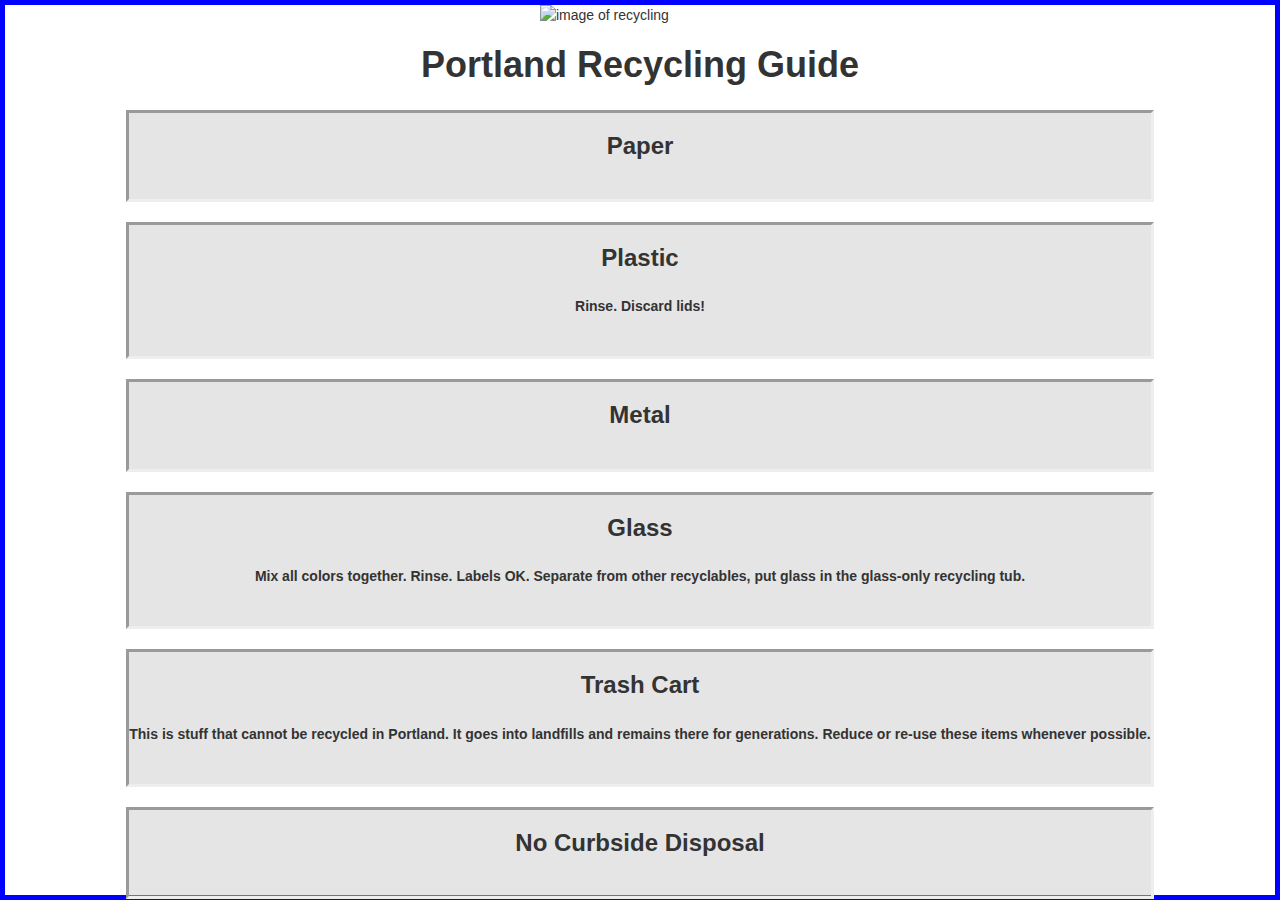
==== commit fc845e2d: "Remove .mixedRecycling and .leader" ====
--- a/index.html
+++ b/index.html
@@ -6,312 +6,309 @@
     <script src="js/jquery-3.4.0.js"></script>
     <script src="js/scripts.js"></script>
     <meta charset="utf-8">
-  <body>
-    <body>
-      <div class="container">
-        <header>
-          <img class="logo" src="img/recycle.png" width="200px" alt="image of recycling" />
-          <h1 class="heading">Portland Recycling Guide</h1>
-        </header>
-        <section class="leading">
-          <p class="leading-bigtext">Hello</p>
-          <p class="leading-text">Lorem ipsum dolor sit amet, consectetur adipiscing elit. Duis vitae semper quam. Praesent lobortis tellus quis erat condimentum, a bibendum tortor volutpat.</p>
-          <p>Fred Meyer Green Days Event, on August 17, 2019 at 11425 Beaverton Hillsdale Hwy, Beaverton, OR 97005 and on July 20, 2019 at 16600 SE McGillivary Blvd, Vancouver, WA 98683, 11am-3pm.</p>
-        </section>
-        <section class="mixedRecycling">
-          <h3 class="mixedRecycling-title">Mixed Recycling (Paper, Plastic, Metal)</h3>
-          <p class="mixedRecycling-text">These recyclables are taken to a recycling facility where they are sorted and delivered for reuse as raw materials in new products.</p>
-        </section>
-        <section class="paper header">
-          <h3 class="paper-title">Paper</h3>
-          <!-- <p class="paper-text">These recyclables are taken to a recycling facility where they are sorted and delivered for reuse as raw materials in new products.</p> -->
-        </section>
-        <main class="grid">
-          <figure>
-            <img class="paper-cards-img" src="img/newspaper.jpg" alt="newspaper"/>
-            <figcaption class="paper-cards-title">
-              Newspapers, magazines, catalogs and phone books
-            </figcaption>
-          </figure>
-          <figure>
-            <img class="paper-cards-img" src="img/cardboard.jpg" alt="cardboard box" />
-            <figcaption class="paper-cards-title">
-              Cardbord boxes (Please flatten!)
-            </figcaption>
-          </figure>
-          <figure>
-            <img class="paper-cards-img" src="img/scrap-paper.png" alt="scrap paper" />
-            <figcaption class="paper-cards-title">
-              Scrap paper
-            </figcaption>
-          </figure>
-          <figure>
-            <img class="paper-cards-img" src="img/mail.jpg" alt="junk mail" />
-            <figcaption class="paper-cards-title">
-              Junk mail
-            </figcaption>
-          </figure>
-          <figure>
-            <img class="paper-cards-img" src="img/cartons.jpg" alt="cartons" />
-            <figcaption class="paper-cards-title">
-              Cartons (milk, juice, soup)
-            </figcaption>
-          </figure>
-          <figure>
-            <img class="paper-cards-img" src="img/shredded-paper.jpg" alt="shredded-paper" />
-            <figcaption class="paper-cards-title">
-              Shredded paper (Must be in paper bag!)
-            </figcaption>
-          </figure>
-        </main>
-        <br>
-        <section class="plastic header">
-          <h3 class="plastic-title">Plastic</h3>
-          <p class="plastic-text">Rinse. Discard lids!</p>
-        </section>
-        <main class="grid">
-          <figure>
-            <img class="plastic-cards-img" src="img/plastic-bottle.png" alt="plastic bottles" />
-            <figcaption class="plastic-cards-title">
-              Bottles with a neck (6 oz. or larger)
-            </figcaption>
-          </figure>
-          <figure>
-            <img class="plastic-cards-img" src="img/plastic-tub.jpg" alt="plastic tub" />
-            <figcaption class="plastic-cards-title">
-              Plastic tubs (6 oz. or larger)
-            </figcaption>
-          </figure>
-          <figure>
-            <img class="plastic-cards-img" src="img/plant-pots.jpg" alt="plant pots" />
-            <figcaption class="plastic-cards-title">
-              Plant pots (4" or larger)
-            </figcaption>
-          </figure>
-          <figure>
-            <img class="plastic-cards-img" src="img/bucket.jpg" alt="bucket" />
-            <figcaption class="plastic-cards-title">
-              Buckets (5 gal. or smaller)
-            </figcaption>
-          </figure>
-        </main>
-        <br>
-        <section class="metal header">
-          <h3 class="metal-title">Metal</h3>
-          <!-- <p class="metal-text">These recyclables are taken to a recycling facility where they are sorted and delivered for reuse as raw materials in new products.</p> -->
-        </section>
-        <main class="grid">
-          <figure>
-            <img class="metal-cards-img" src="img/alum-cans.jpg" alt="aluminium can"/>
-            <figcaption class="metal-cards-title">
-              Aluminium, tin and steel food cans
-            </figcaption>
-          </figure>
-          <figure>
-            <img class="metal-cards-img" src="img/paint-can.jpg" alt="paint can" />
-            <figcaption class="metal-cards-title">
-              Empty, dry metal paint cans
-            </figcaption>
-          </figure>
-          <figure>
-            <img class="metal-cards-img" src="img/aerosol.png" alt="aerosol can" />
-            <figcaption class="metal-cards-title">
-              Empty aerosol can
-            </figcaption>
-          </figure>
-          <figure>
-            <img class="metal-cards-img" src="img/foil.jpg" alt="aluminium foil" />
-            <figcaption class="metal-cards-title">
-              Aluminum foil
-            </figcaption>
-          </figure>
-          <figure>
-            <img class="metal-cards-img" src="img/scrap-metal.jpg" alt="scrap metal" />
-            <figcaption class="metal-cards-title">
-              Scrap metal (smaller than 30" and less than 30 lbs)
-            </figcaption>
-          </figure>
-        </main>
-        <br>
-        <section class="glass header">
-          <h3 class="glass-title">Glass</h3>
-          <p class="glass-text">Mix all colors together. Rinse. Labels OK. Separate from other recyclables, put glass in the glass-only recycling tub.</p>
-        </section>
-        <main class="grid">
-          <figure>
-            <img class="glass-cards-img" src="img/glass-jar.jpg" alt="glass jar" />
-            <figcaption class="glass-cards-title">
-              Glass Jars
-            </figcaption>
-          </figure>
-          <figure>
-            <img class="glass-cards-img" src="img/glass-group.jpg" alt="glass bottles" />
-            <figcaption class="glass-cards-title">
-              Glass beverage bottles (wine, beer, soda)
-            </figcaption>
-          </figure>
-        </main>
-        <br>
-        <section class="trash header">
-          <h3 class="trash-title">Trash Cart</h3>
-          <p class="trash-text">This is stuff that cannot be recycled in Portland. It goes into landfills and remains there for generations. Reduce or re-use these items whenever possible.</p>
-        </section>
-        <main class="grid">
-          <figure>
-            <img class="trash-cards-img" src="img/plastic-bags.jpg" alt="plastic bags" />
-            <figcaption class="trash-cards-title">
-              Plastic bags
-            </figcaption>
-          </figure>
-          <figure>
-            <img class="trash-cards-img" src="img/plastic-container.jpg" alt="plastic container" />
-            <figcaption class="trash-cards-title">
-              Plastic containers labeled compostable
-            </figcaption>
-          </figure>
-          <figure>
-            <img class="trash-cards-img" src="img/plastic-lids.jpg" alt="plastic lids" />
-            <figcaption class="trash-cards-title">
-              Plastic lids
-            </figcaption>
-          </figure>
-          <figure>
-            <img class="trash-cards-img" src="img/takeout-container.jpg" alt="takeout box" />
-            <figcaption class="trash-cards-title">
-              Takeout containers
-            </figcaption>
-          </figure>
-          <figure>
-            <img class="trash-cards-img" src="img/frozen-food-box.jpg" alt="frozen food box" />
-            <figcaption class="trash-cards-title">
-              Freezer boxes
-            </figcaption>
-          </figure>
-          <figure>
-            <img class="trash-cards-img" src="img/diaper.jpg" alt="diaper" />
-            <figcaption class="trash-cards-title">
-              Diapers, pet waste, cat litter, feminine hygiene products (must be bagged)
-            </figcaption>
-          </figure>
-          <figure>
-            <img class="trash-cards-img" src="img/coffee-cups.jpg" alt="paper coffee cup" />
-            <figcaption class="trash-cards-title">
-              Coffee cups
-            </figcaption>
-          </figure>
-          <figure>
-            <img class="trash-cards-img" src="img/pesticides.jpg" alt="pesticide bottle" />
-            <figcaption class="trash-cards-title">
-              Pesticide or herbicide bottles
-            </figcaption>
-          </figure>
-          <figure>
-            <img class="trash-cards-img" src="img/propane.jpg" alt="propane cylinder" />
-            <figcaption class="trash-cards-title">
-              Propane cylinders
-            </figcaption>
-          </figure>
-          <figure>
-            <img class="trash-cards-img" src="img/lightbulb.jpg" alt="lightbulb" />
-            <figcaption class="trash-cards-title">
-              Light bulbs
-            </figcaption>
-          </figure>
-          <figure>
-            <img class="trash-cards-img" src="img/drinking-glass.jpg" alt="drinking glass" />
-            <figcaption class="trash-cards-title">
-              Drinking glasses
-            </figcaption>
-          </figure>
-          <figure>
-            <img class="trash-cards-img" src="img/vase.jpg" alt="vase" />
-            <figcaption class="trash-cards-title">
-              Flower vases
-            </figcaption>
-          </figure>
-          <figure>
-            <img class="trash-cards-img" src="img/ceramics.jpg" alt="ceramics" />
-            <figcaption class="trash-cards-title">
-              Ceramics
-            </figcaption>
-          </figure>
-          <figure>
-            <img class="trash-cards-img" src="img/broken-glass.jpg" alt="broken glass" />
-            <figcaption class="trash-cards-title">
-              Broken glass
-            </figcaption>
-          </figure>
-          <figure>
-            <img class="trash-cards-img" src="img/styrofoam.jpg" alt="styrofoam" />
-            <figcaption class="trash-cards-title">
-              Styrofoam™
-            </figcaption>
-          </figure>
-          <figure>
-            <img class="trash-cards-img" src="img/clamshells.jpg" alt="clamshell" />
-            <figcaption class="trash-cards-title">
-              Clamshells
-            </figcaption>
-          </figure>
-          <figure>
-            <img class="trash-cards-img" src="img/painted-wood.jpg" alt="painted wood" />
-            <figcaption class="trash-cards-title">
-              Painted or stained wood and plywood
-            </figcaption>
-          </figure>
-          <figure>
-            <img class="trash-cards-img" src="img/sawdust.jpg" alt="sawdust" />
-            <figcaption class="trash-cards-title">
-              Ashes and sawdust (must be bagged)
-            </figcaption>
-          </figure>
-          <figure>
-            <img class="trash-cards-img" src="img/packing-peanuts.jpg" alt="Packaging peanuts" />
-            <figcaption class="trash-cards-title">
-              Packaging peanuts (must be bagged when thrown to trash)
-              Block packaging foam- Styrofoam blocks are accepted at Agilyx Corporation at 13240 SW Wall St., Tigard OR 97223. A dropbox is available 24 hours for residential drop-off.
-            </figcaption>
-          </figure>
-          <figure>
-            <img class="trash-cards-img" src="img/kitchen-oil.jpg" alt="Kitchen oil" />
-            <figcaption class="trash-cards-title">
-              Kitchen fats, oil, grease (place in sealed container)
-            </figcaption>
-          </figure>
-        </main>
-        <br>
-        <section class="noCurbside header">
-          <h3 class="noCurbside-title">No Curbside Disposal</h3>
-          <!-- <p class="noCurbside-text">These recyclables are taken to a recycling facility where they are sorted and delivered for reuse as raw materials in new products.</p> -->
-        </section>
-        <main class="grid">
-        <figure>
-            <img class="noCurbside-img" src="img/ewaste.jpg" alt="computers and keyboards" />
-            <figcaption class="noCurbside-cards-title">
-              Computers, monitors and TVs
-              These can be taken to Pride Recycling Depot at 13910 SW Tualatin-Sherwood Rd., Sherwood, OR 97140. Their hours are Mo-Fri 8:00am-4:30pm.
-            </figcaption>
-          </figure>
-          <figure>
-            <img class="noCurbside-cards-img" src="img/hazmat.jpg" alt="Hazardous material" />
-            <figcaption class="noCurbside-cards-title">
-              Hazardous waste: automotive fluids, kitchen oil, pesticides, herbicides, solvents
-            </figcaption>
-          </figure>
-          <figure>
-            <img class="noCurbside-cards-img" src="img/CFL.jpg" alt="Compact fluorescent light bulb" />
-            <figcaption class="noCurbside-cards-title">
-               Compact fluorescent light bulbs (CFLs)
-               CFLs can be dropped off at Total Reclaim, 6427 NE 59th Place, Portland OR 97218, M-F 8am-4:30pm.
-            </figcaption>
-          </figure>
-          <figure>
-            <img class="noCurbside-cards-img" src="img/batteries.jpg" alt="batteries" />
-            <figcaption class="noCurbside-cards-title">
-              Batteries
-            </figcaption>
-          </figure>
-        </main>
-      </div>
+  </head>
+  <body class="mainGrid" background="img/background.jpg">
+    <div class="container">
+      <header>
+        <img class="logo" src="img/recycle.png" width="200px" alt="image of recycling" />
+        <h1 class="heading">Portland Recycling Guide</h1>
+      </header>
+<!-- Paper Grid -->
+      <section class="paper header">
+        <h3 class="paper-title">Paper</h3>
+        <!-- <p class="paper-text">These recyclables are taken to a recycling facility where they are sorted and delivered for reuse as raw materials in new products.</p> -->
+      </section>
+      <main class="grid">
+        <figure class="paperGrid">
+          <img class="paper-cards-img" src="img/newspaper.jpg" alt="newspaper"/>
+          <figcaption class="paper-cards-title">
+            <p>Newspapers, magazines, catalogs and phone books</p>
+          </figcaption>
+        </figure>
+        <figure class="paperGrid">
+          <img class="paper-cards-img" src="img/cardboard.jpg" alt="cardboard box" />
+          <figcaption class="paper-cards-title">
+            <p>Cardbord boxes (Please flatten!)</p>
+          </figcaption>
+        </figure>
+        <figure class="paperGrid">
+          <img class="paper-cards-img" src="img/scrap-paper.png" alt="scrap paper" />
+          <figcaption class="paper-cards-title">
+            <p>Scrap paper</p>
+          </figcaption>
+        </figure>
+        <figure class="paperGrid">
+          <img class="paper-cards-img" src="img/mail.jpg" alt="junk mail" />
+          <figcaption class="paper-cards-title">
+            <p>Junk mail</p>
+          </figcaption>
+        </figure>
+        <figure class="paperGrid">
+          <img class="paper-cards-img" src="img/cartons.jpg" alt="cartons" />
+          <figcaption class="paper-cards-title">
+            <p>Cartons (milk, juice, soup)</p>
+          </figcaption>
+        </figure>
+        <figure class="paperGrid">
+          <img class="paper-cards-img" src="img/shredded-paper.jpg" alt="shredded-paper" />
+          <figcaption class="paper-cards-title">
+            <p>Shredded paper (Must be in paper bag!)</p>
+          </figcaption>
+        </figure>
+      </main>
+      <br>
+<!-- Plastic -->
+      <section class="plastic header">
+        <h3 class="plastic-title">Plastic</h3>
+        <p class="plastic-text">Rinse. Discard lids!</p>
+      </section>
+      <main class="grid">
+        <figure class="plasticGrid">
+          <img class="plastic-cards-img" src="img/plastic-bottle.png" alt="plastic bottles" />
+          <figcaption class="plastic-cards-title">
+            <p>Bottles with a neck (6 oz. or larger)</p>
+          </figcaption>
+        </figure>
+        <figure class="plasticGrid">
+          <img class="plastic-cards-img" src="img/plastic-tub.jpg" alt="plastic tub" />
+          <figcaption class="plastic-cards-title">
+            <p>Plastic tubs (6 oz. or larger)</p>
+          </figcaption>
+        </figure>
+        <figure class="plasticGrid">
+          <img class="plastic-cards-img" src="img/plant-pots.jpg" alt="plant pots" />
+          <figcaption class="plastic-cards-title">
+            <p>Plant pots (4" or larger)</p>
+          </figcaption>
+        </figure>
+        <figure class="plasticGrid">
+          <img class="plastic-cards-img" src="img/bucket.jpg" alt="bucket" />
+          <figcaption class="plastic-cards-title">
+            <p>Buckets (5 gal. or smaller)</p>
+          </figcaption>
+        </figure>
+      </main>
+      <br>
+<!-- Metal -->
+      <section class="metal header">
+        <h3 class="metal-title">Metal</h3>
+        <!-- <p class="metal-text">These recyclables are taken to a recycling facility where they are sorted and delivered for reuse as raw materials in new products.</p> -->
+      </section>
+      <main class="grid">
+        <figure class="metalGrid">
+          <img class="metal-cards-img" src="img/alum-cans.jpg" alt="aluminium can"/>
+          <figcaption class="metal-cards-title">
+            <p>Aluminium, tin and steel food cans</p>
+          </figcaption>
+        </figure>
+        <figure class="metalGrid">
+          <img class="metal-cards-img" src="img/paint-can.jpg" alt="paint can" />
+          <figcaption class="metal-cards-title">
+            <p>Empty, dry metal paint cans</p>
+          </figcaption>
+        </figure>
+        <figure class="metalGrid">
+          <img class="metal-cards-img" src="img/aerosol.png" alt="aerosol can" />
+          <figcaption class="metal-cards-title">
+            <p>Empty aerosol can</p>
+          </figcaption>
+        </figure>
+        <figure class="metalGrid">
+          <img class="metal-cards-img" src="img/foil.jpg" alt="aluminium foil" />
+          <figcaption class="metal-cards-title">
+            <p>Aluminum foil</p>
+          </figcaption>
+        </figure>
+        <figure class="metalGrid">
+          <img class="metal-cards-img" src="img/scrap-metal.jpg" alt="scrap metal" />
+          <figcaption class="metal-cards-title">
+            <p>Scrap metal (smaller than 30" and less than 30 lbs)</p>
+          </figcaption>
+        </figure>
+      </main>
+      <br>
+<!-- Glass -->
+      <section class="glass header">
+        <h3 class="glass-title">Glass</h3>
+        <p class="glass-text">Mix all colors together. Rinse. Labels OK. Separate from other recyclables, put glass in the glass-only recycling tub.</p>
+      </section>
+      <main class="grid">
+        <figure class="glassGrid">
+          <img class="glass-cards-img" src="img/glass-jar.jpg" alt="glass jar" />
+          <figcaption class="glass-cards-title">
+            <p>Glass Jars</p>
+          </figcaption>
+        </figure>
+        <figure class="glassGrid">
+          <img class="glass-cards-img" src="img/glass-group.jpg" alt="glass bottles" />
+          <figcaption class="glass-cards-title">
+            <p>Glass beverage bottles (wine, beer, soda)</p>
+          </figcaption>
+        </figure>
+      </main>
+      <br>
+<!-- Trash -->
+      <section class="trash header">
+        <h3 class="trash-title">Trash Cart</h3>
+        <p class="trash-text">This is stuff that cannot be recycled in Portland. It goes into landfills and remains there for generations. Reduce or re-use these items whenever possible.</p>
+      </section>
+      <main class="grid">
+        <figure class="trashGrid">
+          <img class="trash-cards-img" src="img/plastic-bags.jpg" alt="plastic bags" />
+          <figcaption class="trash-cards-title">
+            <p>Plastic bags</p>
+          </figcaption>
+        </figure>
+        <figure class="trashGrid">
+          <img class="trash-cards-img" src="img/plastic-container.jpg" alt="plastic container" />
+          <figcaption class="trash-cards-title">
+            <p>Plastic containers labeled compostable</p>
+          </figcaption>
+        </figure>
+        <figure class="trashGrid">
+          <img class="trash-cards-img" src="img/plastic-lids.jpg" alt="plastic lids" />
+          <figcaption class="trash-cards-title">
+            <p>Plastic lids</p>
+          </figcaption>
+        </figure>
+        <figure class="trashGrid">
+          <img class="trash-cards-img" src="img/takeout-container.jpg" alt="takeout box" />
+          <figcaption class="trash-cards-title">
+            <p>Takeout containers</p>
+          </figcaption>
+        </figure>
+        <figure class="trashGrid">
+          <img class="trash-cards-img" src="img/frozen-food-box.jpg" alt="frozen food box" />
+          <figcaption class="trash-cards-title">
+            <p>Freezer boxes</p>
+          </figcaption>
+        </figure>
+        <figure class="trashGrid">
+          <img class="trash-cards-img" src="img/diaper.jpg" alt="diaper" />
+          <figcaption class="trash-cards-title">
+            <p>Diapers, pet waste, cat litter, feminine hygiene products (must be bagged)</p>
+          </figcaption>
+        </figure>
+        <figure class="trashGrid">
+          <img class="trash-cards-img" src="img/coffee-cups.jpg" alt="paper coffee cup" />
+          <figcaption class="trash-cards-title">
+            <p>Coffee cups</p>
+          </figcaption>
+        </figure>
+        <figure class="trashGrid">
+          <img class="trash-cards-img" src="img/pesticides.jpg" alt="pesticide bottle" />
+          <figcaption class="trash-cards-title">
+            <p>Pesticide or herbicide bottles</p>
+          </figcaption>
+        </figure>
+        <figure class="trashGrid">
+          <img class="trash-cards-img" src="img/propane.jpg" alt="propane cylinder" />
+          <figcaption class="trash-cards-title">
+            <p>Propane cylinders</p>
+          </figcaption>
+        </figure>
+        <figure class="trashGrid">
+          <img class="trash-cards-img" src="img/lightbulb.jpg" alt="lightbulb" />
+          <figcaption class="trash-cards-title">
+            <p>Light bulbs</p>
+          </figcaption>
+        </figure>
+        <figure class="trashGrid">
+          <img class="trash-cards-img" src="img/drinking-glass.jpg" alt="drinking glass" />
+          <figcaption class="trash-cards-title">
+            <p>Drinking glasses</p>
+          </figcaption>
+        </figure>
+        <figure class="trashGrid">
+          <img class="trash-cards-img" src="img/vase.jpg" alt="vase" />
+          <figcaption class="trash-cards-title">
+            <p>Flower vases</p>
+          </figcaption>
+        </figure>
+        <figure class="trashGrid">
+          <img class="trash-cards-img" src="img/ceramics.jpg" alt="ceramics" />
+          <figcaption class="trash-cards-title">
+            <p>Ceramics</p>
+          </figcaption>
+        </figure>
+        <figure class="trashGrid">
+          <img class="trash-cards-img" src="img/broken-glass.jpg" alt="broken glass" />
+          <figcaption class="trash-cards-title">
+            <p>Broken glass</p>
+          </figcaption>
+        </figure>
+        <figure class="trashGrid">
+          <img class="trash-cards-img" src="img/styrofoam.jpg" alt="styrofoam" />
+          <figcaption class="trash-cards-title">
+            <p>Styrofoam™</p>
+          </figcaption>
+        </figure>
+        <figure class="trashGrid">
+          <img class="trash-cards-img" src="img/clamshells.jpg" alt="clamshell" />
+          <figcaption class="trash-cards-title">
+            <p>Clamshells</p>
+          </figcaption>
+        </figure>
+        <figure class="trashGrid">
+          <img class="trash-cards-img" src="img/painted-wood.jpg" alt="painted wood" />
+          <figcaption class="trash-cards-title">
+            <p>Painted or stained wood and plywood</p>
+          </figcaption>
+        </figure>
+        <figure class="trashGrid">
+          <img class="trash-cards-img" src="img/sawdust.jpg" alt="sawdust" />
+          <figcaption class="trash-cards-title">
+            <p>Ashes and sawdust (must be bagged)</p>
+          </figcaption>
+        </figure>
+        <figure class="trashGrid">
+          <img class="trash-cards-img" src="img/packing-peanuts.jpg" alt="Packaging peanuts" />
+          <figcaption class="trash-cards-title">
+            <p>Packaging peanuts (must be bagged when thrown to trash)
+            Block packaging foam- Styrofoam blocks are accepted at Agilyx Corporation at 13240 SW Wall St., Tigard OR 97223. A dropbox is available 24 hours for residential drop-off.</p>
+          </figcaption>
+        </figure>
+        <figure class="trashGrid">
+          <img class="trash-cards-img" src="img/kitchen-oil.jpg" alt="Kitchen oil" />
+          <figcaption class="trash-cards-title">
+            <p>Kitchen fats, oil, grease (place in sealed container)</p>
+          </figcaption>
+        </figure>
+      </main>
+      <br>
+<!-- No Curbside -->
+      <section class="noCurb header">
+        <h3 class="noCurbside-title">No Curbside Disposal</h3>
+        <!-- <p class="noCurbside-text">These recyclables are taken to a recycling facility where they are sorted and delivered for reuse as raw materials in new products.</p> -->
+      </section>
+      <main class="grid">
+      <figure class="noCurbGrid">
+          <img class="noCurbside-img" src="img/ewaste.jpg" alt="computers and keyboards" />
+          <figcaption class="noCurbside-cards-title">
+            Computers, monitors and TVs
+            These can be taken to Pride Recycling Depot at 13910 SW Tualatin-Sherwood Rd., Sherwood, OR 97140. Their hours are Mo-Fri 8:00am-4:30pm.
+          </figcaption>
+        </figure>
+        <figure class="noCurbGrid">
+          <img class="noCurbside-cards-img" src="img/hazmat.jpg" alt="Hazardous material" />
+          <figcaption class="noCurbside-cards-title">
+            Hazardous waste: automotive fluids, kitchen oil, pesticides, herbicides, solvents
+          </figcaption>
+        </figure>
+        <figure class="noCurbGrid">
+          <img class="noCurbside-cards-img" src="img/CFL.jpg" alt="Compact fluorescent light bulb" />
+          <figcaption class="noCurbside-cards-title">
+             Compact fluorescent light bulbs (CFLs)
+             CFLs can be dropped off at Total Reclaim, 6427 NE 59th Place, Portland OR 97218, M-F 8am-4:30pm.
+          </figcaption>
+        </figure>
+        <figure class="noCurbGrid">
+          <img class="noCurbside-cards-img" src="img/batteries.jpg" alt="batteries" />
+          <figcaption class="noCurbside-cards-title">
+            Batteries
+          </figcaption>
+        </figure>
+      </main>
+    </div>
   </body>
 </html>
--- a/css/styles.css
+++ b/css/styles.css
@@ -1,54 +1,84 @@
+.mainGrid {
+  display: grid;
+  grid-template-rows: 1fr;
+  grid-template-columns: 1fr;
+  border: 5px solid blue;
+  height: 100vh;
+}
+body {
+  background-repeat: no-repeat;
+  background-attachment: fixed;
+}
+
 figure > img {
   width: 100%;
+  height: 100%;
+  object-fit: cover;
+  border-radius: 50%;
 }
 
 figcaption {
   background-color: lightgrey;
+  overflow: scroll;
   height: 100%;
   padding: 2em;
-  visibility: hidden;
   width: 100%;
   vertical-align: middle;
   text-align: center;
   font-size: 20px;
   font-weight: bold;
   font-family: sans-serif;
+  display: none
 }
 
 figure:hover figcaption {
   opacity: 1;
   transition: opacity .5s ease;
-  visibility: visible;
+  display: block;
 }
 
 figure:hover img {
   opacity: 1;
   display: none;
-  /* transition: opacity .5s ease, visibility .5s; */
+}
+
+h3, h1, p, section {
+  text-align: center;
+  font-weight: bold;
+  padding-bottom: 15px;
+}
+
+.logo  {
+  display: block;
+  margin-left: auto;
+  margin-right: auto;
 }
 
 .grid {
   display: grid;
-  grid-template-columns: repeat(4, 1fr);
-  grid-auto-rows: auto;
+  gap: .5%;
+  grid-template-columns: repeat(auto-fill, minmax(200px, 1fr));
+  justify-content: center;
   box-sizing: border-box;
+  border-radius: 5px;
+  grid-auto-rows: 300px;
+}
+
+figure {
+  display: none;
+  background-color: gray;
+  border-style: inset;
+  border-radius: 5px;
+  padding: 1em;
+}
+
+figure > .paper {
+  display: show;
 }
 
 .header {
-  grid-column-start: 1;
-  grid-column-end: 5;
-  grid-row-start: 1;
-  grid-row-end: 2;
-  box-sizing: border-box;
+  background: gray;
+  background: rgb(204, 204, 204);
+  background: rgba(204, 204, 204, 0.5);
+  border-style: inset;
 }
-
-.grid {
-  border: 2px solid blue;
-  border-radius: 5px;
-}
-
-.grid > section, figure {
-  border: 2px solid blue;
-  border-radius: 5px;
-  padding: 1em;
-}
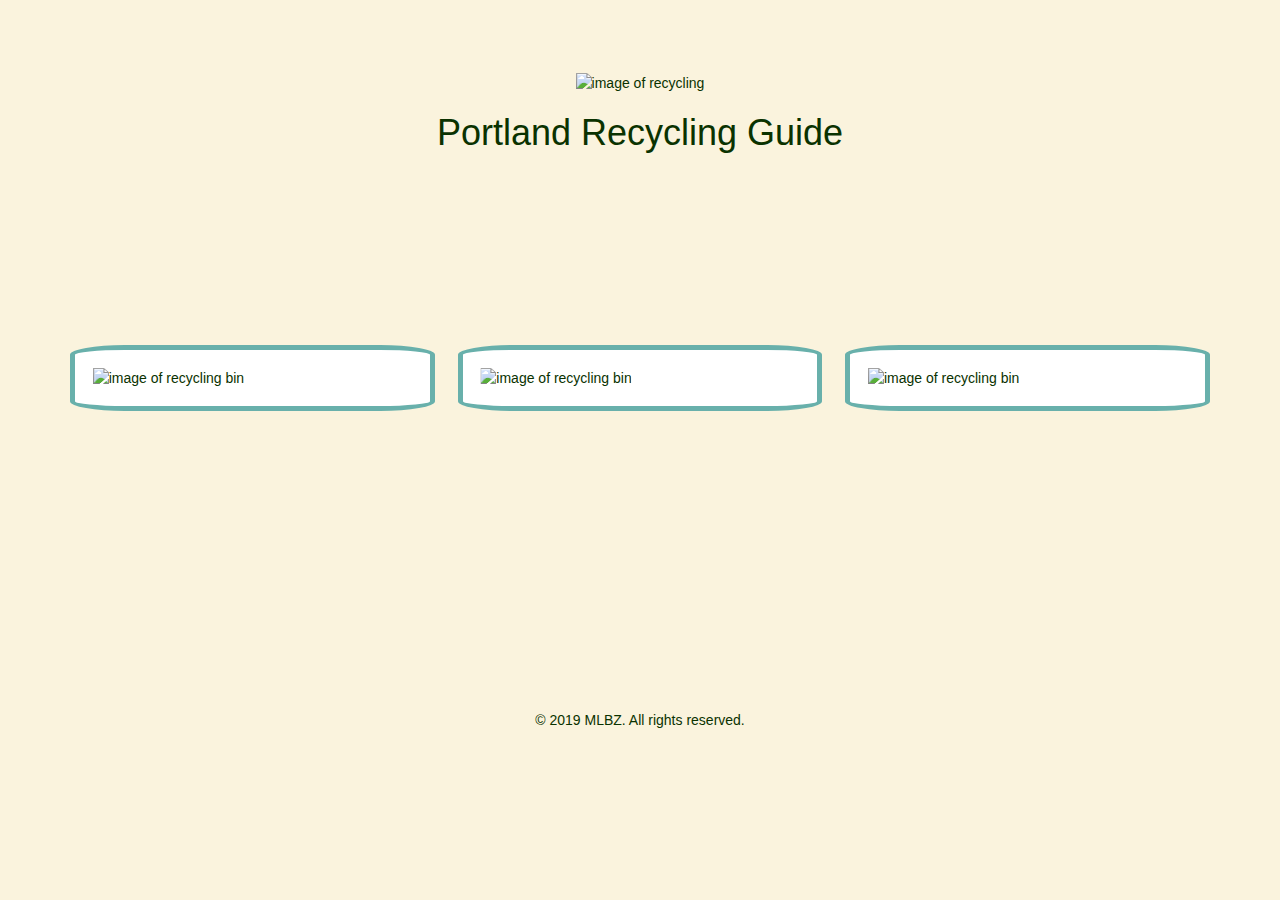
==== commit 2456283d: "Merge branch 'master' into bh" ====
--- a/index.html
+++ b/index.html
@@ -5,310 +5,37 @@
     <link href="css/styles.css" rel="stylesheet" type="text/css">
     <script src="js/jquery-3.4.0.js"></script>
     <script src="js/scripts.js"></script>
-    <meta charset="utf-8">
+    <title></title>
   </head>
-  <body class="mainGrid" background="img/background.jpg">
-    <div class="container">
-      <header>
+  <body class="container">
+    <div class="grid">
+      <div class="header">
         <img class="logo" src="img/recycle.png" width="200px" alt="image of recycling" />
         <h1 class="heading">Portland Recycling Guide</h1>
-      </header>
-<!-- Paper Grid -->
-      <section class="paper header">
-        <h3 class="paper-title">Paper</h3>
-        <!-- <p class="paper-text">These recyclables are taken to a recycling facility where they are sorted and delivered for reuse as raw materials in new products.</p> -->
-      </section>
-      <main class="grid">
-        <figure class="paperGrid">
-          <img class="paper-cards-img" src="img/newspaper.jpg" alt="newspaper"/>
-          <figcaption class="paper-cards-title">
-            <p>Newspapers, magazines, catalogs and phone books</p>
+      </div>
+    <a href="guide.html">
+      <figure class="guide gridBox">
+          <img src="img/recycleinfo.png" alt="image of recycling bin">
+          <figcaption>
+            <p>See our recycling guide</p>
           </figcaption>
-        </figure>
-        <figure class="paperGrid">
-          <img class="paper-cards-img" src="img/cardboard.jpg" alt="cardboard box" />
-          <figcaption class="paper-cards-title">
-            <p>Cardbord boxes (Please flatten!)</p>
-          </figcaption>
-        </figure>
-        <figure class="paperGrid">
-          <img class="paper-cards-img" src="img/scrap-paper.png" alt="scrap paper" />
-          <figcaption class="paper-cards-title">
-            <p>Scrap paper</p>
-          </figcaption>
-        </figure>
-        <figure class="paperGrid">
-          <img class="paper-cards-img" src="img/mail.jpg" alt="junk mail" />
-          <figcaption class="paper-cards-title">
-            <p>Junk mail</p>
-          </figcaption>
-        </figure>
-        <figure class="paperGrid">
-          <img class="paper-cards-img" src="img/cartons.jpg" alt="cartons" />
-          <figcaption class="paper-cards-title">
-            <p>Cartons (milk, juice, soup)</p>
-          </figcaption>
-        </figure>
-        <figure class="paperGrid">
-          <img class="paper-cards-img" src="img/shredded-paper.jpg" alt="shredded-paper" />
-          <figcaption class="paper-cards-title">
-            <p>Shredded paper (Must be in paper bag!)</p>
-          </figcaption>
-        </figure>
-      </main>
-      <br>
-<!-- Plastic -->
-      <section class="plastic header">
-        <h3 class="plastic-title">Plastic</h3>
-        <p class="plastic-text">Rinse. Discard lids!</p>
-      </section>
-      <main class="grid">
-        <figure class="plasticGrid">
-          <img class="plastic-cards-img" src="img/plastic-bottle.png" alt="plastic bottles" />
-          <figcaption class="plastic-cards-title">
-            <p>Bottles with a neck (6 oz. or larger)</p>
-          </figcaption>
-        </figure>
-        <figure class="plasticGrid">
-          <img class="plastic-cards-img" src="img/plastic-tub.jpg" alt="plastic tub" />
-          <figcaption class="plastic-cards-title">
-            <p>Plastic tubs (6 oz. or larger)</p>
-          </figcaption>
-        </figure>
-        <figure class="plasticGrid">
-          <img class="plastic-cards-img" src="img/plant-pots.jpg" alt="plant pots" />
-          <figcaption class="plastic-cards-title">
-            <p>Plant pots (4" or larger)</p>
-          </figcaption>
-        </figure>
-        <figure class="plasticGrid">
-          <img class="plastic-cards-img" src="img/bucket.jpg" alt="bucket" />
-          <figcaption class="plastic-cards-title">
-            <p>Buckets (5 gal. or smaller)</p>
-          </figcaption>
-        </figure>
-      </main>
-      <br>
-<!-- Metal -->
-      <section class="metal header">
-        <h3 class="metal-title">Metal</h3>
-        <!-- <p class="metal-text">These recyclables are taken to a recycling facility where they are sorted and delivered for reuse as raw materials in new products.</p> -->
-      </section>
-      <main class="grid">
-        <figure class="metalGrid">
-          <img class="metal-cards-img" src="img/alum-cans.jpg" alt="aluminium can"/>
-          <figcaption class="metal-cards-title">
-            <p>Aluminium, tin and steel food cans</p>
-          </figcaption>
-        </figure>
-        <figure class="metalGrid">
-          <img class="metal-cards-img" src="img/paint-can.jpg" alt="paint can" />
-          <figcaption class="metal-cards-title">
-            <p>Empty, dry metal paint cans</p>
-          </figcaption>
-        </figure>
-        <figure class="metalGrid">
-          <img class="metal-cards-img" src="img/aerosol.png" alt="aerosol can" />
-          <figcaption class="metal-cards-title">
-            <p>Empty aerosol can</p>
-          </figcaption>
-        </figure>
-        <figure class="metalGrid">
-          <img class="metal-cards-img" src="img/foil.jpg" alt="aluminium foil" />
-          <figcaption class="metal-cards-title">
-            <p>Aluminum foil</p>
-          </figcaption>
-        </figure>
-        <figure class="metalGrid">
-          <img class="metal-cards-img" src="img/scrap-metal.jpg" alt="scrap metal" />
-          <figcaption class="metal-cards-title">
-            <p>Scrap metal (smaller than 30" and less than 30 lbs)</p>
-          </figcaption>
-        </figure>
-      </main>
-      <br>
-<!-- Glass -->
-      <section class="glass header">
-        <h3 class="glass-title">Glass</h3>
-        <p class="glass-text">Mix all colors together. Rinse. Labels OK. Separate from other recyclables, put glass in the glass-only recycling tub.</p>
-      </section>
-      <main class="grid">
-        <figure class="glassGrid">
-          <img class="glass-cards-img" src="img/glass-jar.jpg" alt="glass jar" />
-          <figcaption class="glass-cards-title">
-            <p>Glass Jars</p>
-          </figcaption>
-        </figure>
-        <figure class="glassGrid">
-          <img class="glass-cards-img" src="img/glass-group.jpg" alt="glass bottles" />
-          <figcaption class="glass-cards-title">
-            <p>Glass beverage bottles (wine, beer, soda)</p>
-          </figcaption>
-        </figure>
-      </main>
-      <br>
-<!-- Trash -->
-      <section class="trash header">
-        <h3 class="trash-title">Trash Cart</h3>
-        <p class="trash-text">This is stuff that cannot be recycled in Portland. It goes into landfills and remains there for generations. Reduce or re-use these items whenever possible.</p>
-      </section>
-      <main class="grid">
-        <figure class="trashGrid">
-          <img class="trash-cards-img" src="img/plastic-bags.jpg" alt="plastic bags" />
-          <figcaption class="trash-cards-title">
-            <p>Plastic bags</p>
-          </figcaption>
-        </figure>
-        <figure class="trashGrid">
-          <img class="trash-cards-img" src="img/plastic-container.jpg" alt="plastic container" />
-          <figcaption class="trash-cards-title">
-            <p>Plastic containers labeled compostable</p>
-          </figcaption>
-        </figure>
-        <figure class="trashGrid">
-          <img class="trash-cards-img" src="img/plastic-lids.jpg" alt="plastic lids" />
-          <figcaption class="trash-cards-title">
-            <p>Plastic lids</p>
-          </figcaption>
-        </figure>
-        <figure class="trashGrid">
-          <img class="trash-cards-img" src="img/takeout-container.jpg" alt="takeout box" />
-          <figcaption class="trash-cards-title">
-            <p>Takeout containers</p>
-          </figcaption>
-        </figure>
-        <figure class="trashGrid">
-          <img class="trash-cards-img" src="img/frozen-food-box.jpg" alt="frozen food box" />
-          <figcaption class="trash-cards-title">
-            <p>Freezer boxes</p>
-          </figcaption>
-        </figure>
-        <figure class="trashGrid">
-          <img class="trash-cards-img" src="img/diaper.jpg" alt="diaper" />
-          <figcaption class="trash-cards-title">
-            <p>Diapers, pet waste, cat litter, feminine hygiene products (must be bagged)</p>
-          </figcaption>
-        </figure>
-        <figure class="trashGrid">
-          <img class="trash-cards-img" src="img/coffee-cups.jpg" alt="paper coffee cup" />
-          <figcaption class="trash-cards-title">
-            <p>Coffee cups</p>
-          </figcaption>
-        </figure>
-        <figure class="trashGrid">
-          <img class="trash-cards-img" src="img/pesticides.jpg" alt="pesticide bottle" />
-          <figcaption class="trash-cards-title">
-            <p>Pesticide or herbicide bottles</p>
-          </figcaption>
-        </figure>
-        <figure class="trashGrid">
-          <img class="trash-cards-img" src="img/propane.jpg" alt="propane cylinder" />
-          <figcaption class="trash-cards-title">
-            <p>Propane cylinders</p>
-          </figcaption>
-        </figure>
-        <figure class="trashGrid">
-          <img class="trash-cards-img" src="img/lightbulb.jpg" alt="lightbulb" />
-          <figcaption class="trash-cards-title">
-            <p>Light bulbs</p>
-          </figcaption>
-        </figure>
-        <figure class="trashGrid">
-          <img class="trash-cards-img" src="img/drinking-glass.jpg" alt="drinking glass" />
-          <figcaption class="trash-cards-title">
-            <p>Drinking glasses</p>
-          </figcaption>
-        </figure>
-        <figure class="trashGrid">
-          <img class="trash-cards-img" src="img/vase.jpg" alt="vase" />
-          <figcaption class="trash-cards-title">
-            <p>Flower vases</p>
-          </figcaption>
-        </figure>
-        <figure class="trashGrid">
-          <img class="trash-cards-img" src="img/ceramics.jpg" alt="ceramics" />
-          <figcaption class="trash-cards-title">
-            <p>Ceramics</p>
-          </figcaption>
-        </figure>
-        <figure class="trashGrid">
-          <img class="trash-cards-img" src="img/broken-glass.jpg" alt="broken glass" />
-          <figcaption class="trash-cards-title">
-            <p>Broken glass</p>
-          </figcaption>
-        </figure>
-        <figure class="trashGrid">
-          <img class="trash-cards-img" src="img/styrofoam.jpg" alt="styrofoam" />
-          <figcaption class="trash-cards-title">
-            <p>Styrofoam™</p>
-          </figcaption>
-        </figure>
-        <figure class="trashGrid">
-          <img class="trash-cards-img" src="img/clamshells.jpg" alt="clamshell" />
-          <figcaption class="trash-cards-title">
-            <p>Clamshells</p>
-          </figcaption>
-        </figure>
-        <figure class="trashGrid">
-          <img class="trash-cards-img" src="img/painted-wood.jpg" alt="painted wood" />
-          <figcaption class="trash-cards-title">
-            <p>Painted or stained wood and plywood</p>
-          </figcaption>
-        </figure>
-        <figure class="trashGrid">
-          <img class="trash-cards-img" src="img/sawdust.jpg" alt="sawdust" />
-          <figcaption class="trash-cards-title">
-            <p>Ashes and sawdust (must be bagged)</p>
-          </figcaption>
-        </figure>
-        <figure class="trashGrid">
-          <img class="trash-cards-img" src="img/packing-peanuts.jpg" alt="Packaging peanuts" />
-          <figcaption class="trash-cards-title">
-            <p>Packaging peanuts (must be bagged when thrown to trash)
-            Block packaging foam- Styrofoam blocks are accepted at Agilyx Corporation at 13240 SW Wall St., Tigard OR 97223. A dropbox is available 24 hours for residential drop-off.</p>
-          </figcaption>
-        </figure>
-        <figure class="trashGrid">
-          <img class="trash-cards-img" src="img/kitchen-oil.jpg" alt="Kitchen oil" />
-          <figcaption class="trash-cards-title">
-            <p>Kitchen fats, oil, grease (place in sealed container)</p>
-          </figcaption>
-        </figure>
-      </main>
-      <br>
-<!-- No Curbside -->
-      <section class="noCurb header">
-        <h3 class="noCurbside-title">No Curbside Disposal</h3>
-        <!-- <p class="noCurbside-text">These recyclables are taken to a recycling facility where they are sorted and delivered for reuse as raw materials in new products.</p> -->
-      </section>
-      <main class="grid">
-      <figure class="noCurbGrid">
-          <img class="noCurbside-img" src="img/ewaste.jpg" alt="computers and keyboards" />
-          <figcaption class="noCurbside-cards-title">
-            Computers, monitors and TVs
-            These can be taken to Pride Recycling Depot at 13910 SW Tualatin-Sherwood Rd., Sherwood, OR 97140. Their hours are Mo-Fri 8:00am-4:30pm.
-          </figcaption>
-        </figure>
-        <figure class="noCurbGrid">
-          <img class="noCurbside-cards-img" src="img/hazmat.jpg" alt="Hazardous material" />
-          <figcaption class="noCurbside-cards-title">
-            Hazardous waste: automotive fluids, kitchen oil, pesticides, herbicides, solvents
-          </figcaption>
-        </figure>
-        <figure class="noCurbGrid">
-          <img class="noCurbside-cards-img" src="img/CFL.jpg" alt="Compact fluorescent light bulb" />
-          <figcaption class="noCurbside-cards-title">
-             Compact fluorescent light bulbs (CFLs)
-             CFLs can be dropped off at Total Reclaim, 6427 NE 59th Place, Portland OR 97218, M-F 8am-4:30pm.
-          </figcaption>
-        </figure>
-        <figure class="noCurbGrid">
-          <img class="noCurbside-cards-img" src="img/batteries.jpg" alt="batteries" />
-          <figcaption class="noCurbside-cards-title">
-            Batteries
-          </figcaption>
-        </figure>
-      </main>
+      </figure>
+    </a>
+      <figure class="quiz gridBox">
+        <img src="img/quiz.jpg" alt="image of recycling bin">
+        <figcaption>
+          <p>Test your recycling knowledge</p>
+        </figcaption>
+      </figure>
+      <figure class="map gridBox">
+        <img src="img/map.png" alt="image of recycling bin">
+        <figcaption>
+          <p>Find out your pickup days</p>
+      </figcaption>
+    </figure>
+      <div class="footer">
+        <h5>© 2019 MLBZ. All rights reserved.</h5>
+      </div>
     </div>
   </body>
 </html>
--- a/css/styles.css
+++ b/css/styles.css
@@ -1,39 +1,62 @@
-.mainGrid {
-  display: grid;
-  grid-template-rows: 1fr;
-  grid-template-columns: 1fr;
-  border: 5px solid blue;
-  height: 100vh;
-}
 body {
-  background-repeat: no-repeat;
-  background-attachment: fixed;
+  background-color: #FAF3DD;
+  color: #0A3200;
 }
 
-figure > img {
-  width: 100%;
-  height: 100%;
-  object-fit: cover;
-  border-radius: 50%;
+a {
+  text-decoration: none;
+  color: #0A3200;
+}
+a:hover {
+  text-decoration: none;
+  color: #0A3200;
 }
 
-figcaption {
-  background-color: lightgrey;
-  overflow: scroll;
+.grid {
+  margin-top: 8vh;
+  display: grid;
+  grid-column-gap: 2%;
+  grid-template-columns: repeat(3, 1fr);
+  justify-content: center;
+  border-radius: 5px;
+}
+
+.header {
+  /* background: rgba(69, 155, 82, 0.1); */
+  grid-column: 1/4;
+  grid-row: 1/2;
+  display: block;
+  margin-left: auto;
+  margin-right: auto;
+  text-align: center;
+}
+.gridBox {
+  margin-top: 50%;
+  margin-bottom: 80%;
+  border: 5px solid #68B0AB;
+  border-radius: 15%;
+  background-color: white;
+}
+
+.footer {
+  grid-column: 1/4;
+  text-align: center;
+
+  /* border: 5px solid blue; */
+}
+
+.gridBox > img {
+  padding: 5%;
   height: 100%;
-  padding: 2em;
   width: 100%;
-  vertical-align: middle;
-  text-align: center;
-  font-size: 20px;
-  font-weight: bold;
-  font-family: sans-serif;
-  display: none
+  object-fit: cover;
+  border-radius: 15%;
 }
 
 figure:hover figcaption {
   opacity: 1;
-  transition: opacity .5s ease;
+  height: 100%;
+  width: 100%;
   display: block;
 }
 
@@ -42,43 +65,27 @@
   display: none;
 }
 
-h3, h1, p, section {
-  text-align: center;
-  font-weight: bold;
-  padding-bottom: 15px;
+figcaption {
+  height: 100%;
+  width: 100%;
+  display: none;
 }
 
-.logo  {
-  display: block;
-  margin-left: auto;
-  margin-right: auto;
+figcaption > p {
+  margin-top: 50%;
+  margin-bottom: 50%;
+  text-align: center;
+  color: #0A3200;
+  font-size: 20px;
 }
 
-.grid {
-  display: grid;
-  gap: .5%;
-  grid-template-columns: repeat(auto-fill, minmax(200px, 1fr));
-  justify-content: center;
-  box-sizing: border-box;
-  border-radius: 5px;
-  grid-auto-rows: 300px;
-}
 
-figure {
-  display: none;
-  background-color: gray;
-  border-style: inset;
-  border-radius: 5px;
-  padding: 1em;
-}
 
-figure > .paper {
-  display: show;
-}
 
-.header {
-  background: gray;
-  background: rgb(204, 204, 204);
-  background: rgba(204, 204, 204, 0.5);
-  border-style: inset;
-}
+
+
+/* background-repeat: no-repeat;
+background-attachment: fixed;
+background-image: url('../img/portland2.jpg');
+background-position: center;
+background-size: cover; */
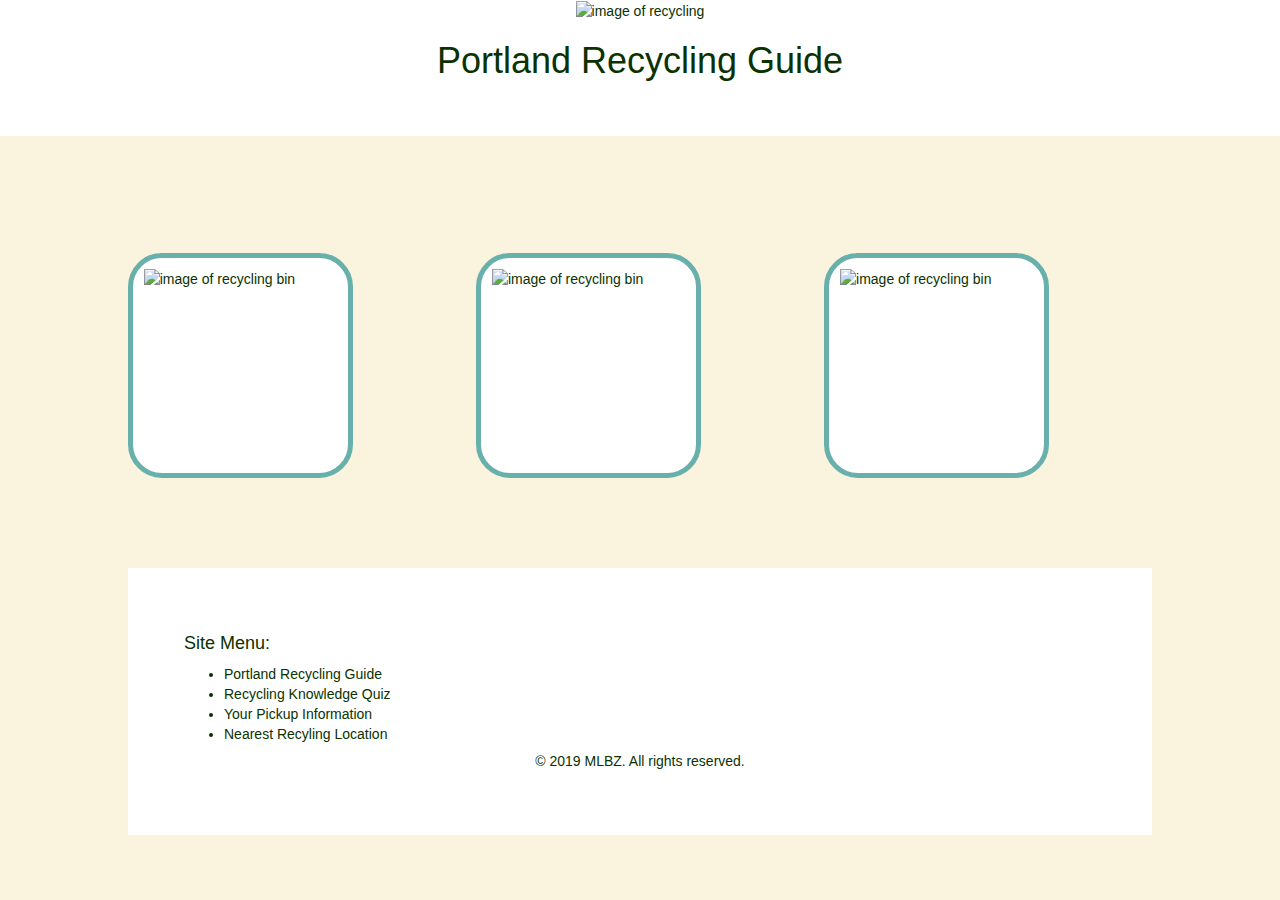
==== commit a922ef57: "Add links to .footer" ====
--- a/index.html
+++ b/index.html
@@ -7,33 +7,53 @@
     <script src="js/scripts.js"></script>
     <title></title>
   </head>
-  <body class="container">
-    <div class="grid">
+  <body>
+    <div class="gridHeader">
       <div class="header">
         <img class="logo" src="img/recycle.png" width="200px" alt="image of recycling" />
         <h1 class="heading">Portland Recycling Guide</h1>
       </div>
-    <a href="guide.html">
-      <figure class="guide gridBox">
-          <img src="img/recycleinfo.png" alt="image of recycling bin">
-          <figcaption>
-            <p>See our recycling guide</p>
-          </figcaption>
-      </figure>
-    </a>
+    </div>
+    <div class="grid">
+      <a href="guide.html">
+        <figure class="guide gridBox">
+            <img src="img/recycleinfo.png" alt="image of recycling bin">
+            <figcaption>
+              <p>See our recycling guide</p>
+            </figcaption>
+        </figure>
+      </a>
       <figure class="quiz gridBox">
         <img src="img/quiz.jpg" alt="image of recycling bin">
         <figcaption>
           <p>Test your recycling knowledge</p>
         </figcaption>
       </figure>
-      <figure class="map gridBox">
-        <img src="img/map.png" alt="image of recycling bin">
-        <figcaption>
-          <p>Find out your pickup days</p>
-      </figcaption>
-    </figure>
+      <a href="map/map.html">
+        <figure class="map gridBox">
+          <img src="img/map.png" alt="image of recycling bin">
+          <figcaption>
+            <p>Find out your pickup days</p>
+          </figcaption>
+        </figure>
+      </a>
       <div class="footer">
+        <div id="siteMenu">
+          <h4>Site Menu:</h4>
+          <ul>
+            <a href="guide.html"><li>Portland Recycling Guide</li></a>
+            <li>Recycling Knowledge Quiz</li>
+            <li id="pickup">Your Pickup Information</li>
+            <a href="../map/map.html">  <li>Nearest Recyling Location</li></a>
+          </ul>
+          <div id="pickUpLocator" class="modal">
+            <div class="modal-content">
+              <span class="close">&times;</span>
+              <h4>Enter your Portland street address to find out your pickup days:</h4>
+              <form action="https://www.portlandmaps.com/search/" method="post"><input name="action_override" type="hidden" value="Hauler" /> <input name="units" type="hidden" value="0" /><input id="query" name="query" type="text" /> <input type="submit" value="Submit" /></form>
+            </div>
+          </div>
+        </div>
         <h5>© 2019 MLBZ. All rights reserved.</h5>
       </div>
     </div>
--- a/css/styles.css
+++ b/css/styles.css
@@ -12,8 +12,26 @@
   color: #0A3200;
 }
 
+.gridHeader {
+  margin-bottom: 8vh;
+  display: grid;
+  grid-column-gap: 2%;
+  grid-template-columns: repeat(3, 1fr);
+  justify-content: center;
+  width: 100vw;
+}
+
+.header {
+  background: white;
+  padding-bottom: 5vh;
+  grid-column: 1/4;
+  grid-row: 1/2;
+  text-align: center;
+  margin-bottom: 5vh;
+}
+
 .grid {
-  margin-top: 8vh;
+  margin: 3vh 10vw 3vh 10vw;
   display: grid;
   grid-column-gap: 2%;
   grid-template-columns: repeat(3, 1fr);
@@ -21,28 +39,26 @@
   border-radius: 5px;
 }
 
-.header {
-  /* background: rgba(69, 155, 82, 0.1); */
-  grid-column: 1/4;
-  grid-row: 1/2;
-  display: block;
-  margin-left: auto;
-  margin-right: auto;
-  text-align: center;
-}
 .gridBox {
-  margin-top: 50%;
-  margin-bottom: 80%;
+
   border: 5px solid #68B0AB;
   border-radius: 15%;
   background-color: white;
+  height: 25vh;
+  width: 25vh;
 }
 
 .footer {
+  background: white;
+  padding: 4em;
+  margin-top: 10vh;
   grid-column: 1/4;
   text-align: center;
+}
 
-  /* border: 5px solid blue; */
+#siteMenu {
+  text-align: left;
+  color: #0A3200;
 }
 
 .gridBox > img {
@@ -79,13 +95,37 @@
   font-size: 20px;
 }
 
+.modal {
+  display: none;
+  position: fixed;
+  z-index: 1;
+  left: 0;
+  top: 0;
+  width: 100%;
+  height: 100%;
+  overflow: auto;
+}
 
 
+.modal-content {
+  background: rgba(69, 155, 82, 0.75);
+  margin: 10vh auto;
+  padding: 20px;
+  border: 1px solid black;
+  width: 60vw;
+}
 
 
+.close {
+  color: black;
+  float: right;
+  font-size: 30px;
+  font-weight: bold;
+}
 
-/* background-repeat: no-repeat;
-background-attachment: fixed;
-background-image: url('../img/portland2.jpg');
-background-position: center;
-background-size: cover; */
+.close:hover,
+.close:focus {
+  color: black;
+  text-decoration: none;
+  cursor: pointer;
+}
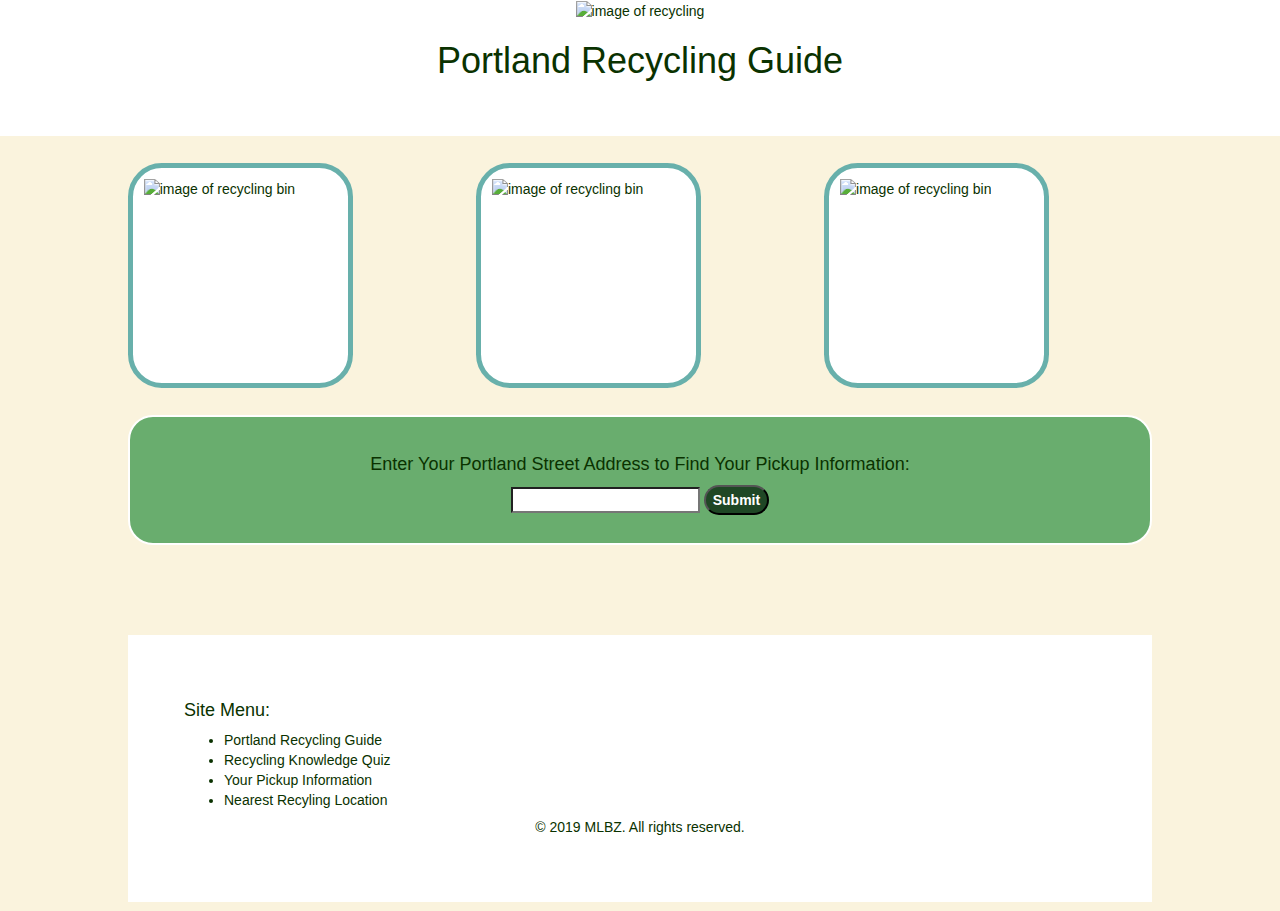
==== commit e4a15145: "Merge pull request #21 from zsuzsannamangu/lb" ====
--- a/index.html
+++ b/index.html
@@ -15,25 +15,33 @@
       </div>
     </div>
     <div class="grid">
+      <div class="pickUpFinder">
+        <h4>Enter Your Portland Street Address to Find Your Pickup Information:</h4>
+        <form action="https://www.portlandmaps.com/search/" method="post"><input name="action_override" type="hidden" value="Hauler" />
+          <input name="units" type="hidden" value="0" /><input id="query" name="query" type="text" /> <input type="submit" value="Submit" class="button"/>
+        </form>
+      </div>
       <a href="guide.html">
         <figure class="guide gridBox">
             <img src="img/recycleinfo.png" alt="image of recycling bin">
             <figcaption>
-              <p>See our recycling guide</p>
+              <p>See Our Recycling Guide</p>
             </figcaption>
         </figure>
       </a>
-      <figure class="quiz gridBox">
-        <img src="img/quiz.jpg" alt="image of recycling bin">
-        <figcaption>
-          <p>Test your recycling knowledge</p>
-        </figcaption>
-      </figure>
+      <a href="quiz2.html">
+        <figure class="quiz gridBox">
+          <img src="img/quiz.jpg" alt="image of recycling bin">
+          <figcaption>
+            <p>Test Your Recycling Knowledge!</p>
+          </figcaption>
+        </figure>
+      </a>
       <a href="map/map.html">
         <figure class="map gridBox">
           <img src="img/map.png" alt="image of recycling bin">
           <figcaption>
-            <p>Find out your pickup days</p>
+            <p>Find Recycling Locations</p>
           </figcaption>
         </figure>
       </a>
@@ -42,7 +50,7 @@
           <h4>Site Menu:</h4>
           <ul>
             <a href="guide.html"><li>Portland Recycling Guide</li></a>
-            <li>Recycling Knowledge Quiz</li>
+            <a href="quiz2.html"><li>Recycling Knowledge Quiz</li></a>
             <li id="pickup">Your Pickup Information</li>
             <a href="../map/map.html">  <li>Nearest Recyling Location</li></a>
           </ul>
--- a/css/styles.css
+++ b/css/styles.css
@@ -13,7 +13,7 @@
 }
 
 .gridHeader {
-  margin-bottom: 8vh;
+  margin-bottom: 1vh;
   display: grid;
   grid-column-gap: 2%;
   grid-template-columns: repeat(3, 1fr);
@@ -27,11 +27,11 @@
   grid-column: 1/4;
   grid-row: 1/2;
   text-align: center;
-  margin-bottom: 5vh;
+  margin-bottom: 2vh;
 }
 
 .grid {
-  margin: 3vh 10vw 3vh 10vw;
+  margin: 0 10vw 1vh 10vw;
   display: grid;
   grid-column-gap: 2%;
   grid-template-columns: repeat(3, 1fr);
@@ -67,6 +67,17 @@
   width: 100%;
   object-fit: cover;
   border-radius: 15%;
+}
+
+.pickUpFinder {
+  margin-top: 3vh;
+  padding: 2em;
+  grid-column: 1/4;
+  grid-row: 2/3;
+  background: rgba(69, 155, 82, 0.8);
+  border-radius: 25px;
+  border: 2px solid white;
+  text-align: center;
 }
 
 figure:hover figcaption {
@@ -108,11 +119,12 @@
 
 
 .modal-content {
-  background: rgba(69, 155, 82, 0.75);
+  background: rgba(69, 155, 82);
   margin: 10vh auto;
   padding: 20px;
   border: 1px solid black;
   width: 60vw;
+  height: 40vh;
 }
 
 
@@ -129,3 +141,11 @@
   text-decoration: none;
   cursor: pointer;
 }
+
+.button {
+  background: #1F4725;
+  font-weight: bold;
+  border-radius: 25px;
+  color: white;
+  padding: 3px 7px 3px 7px;
+}
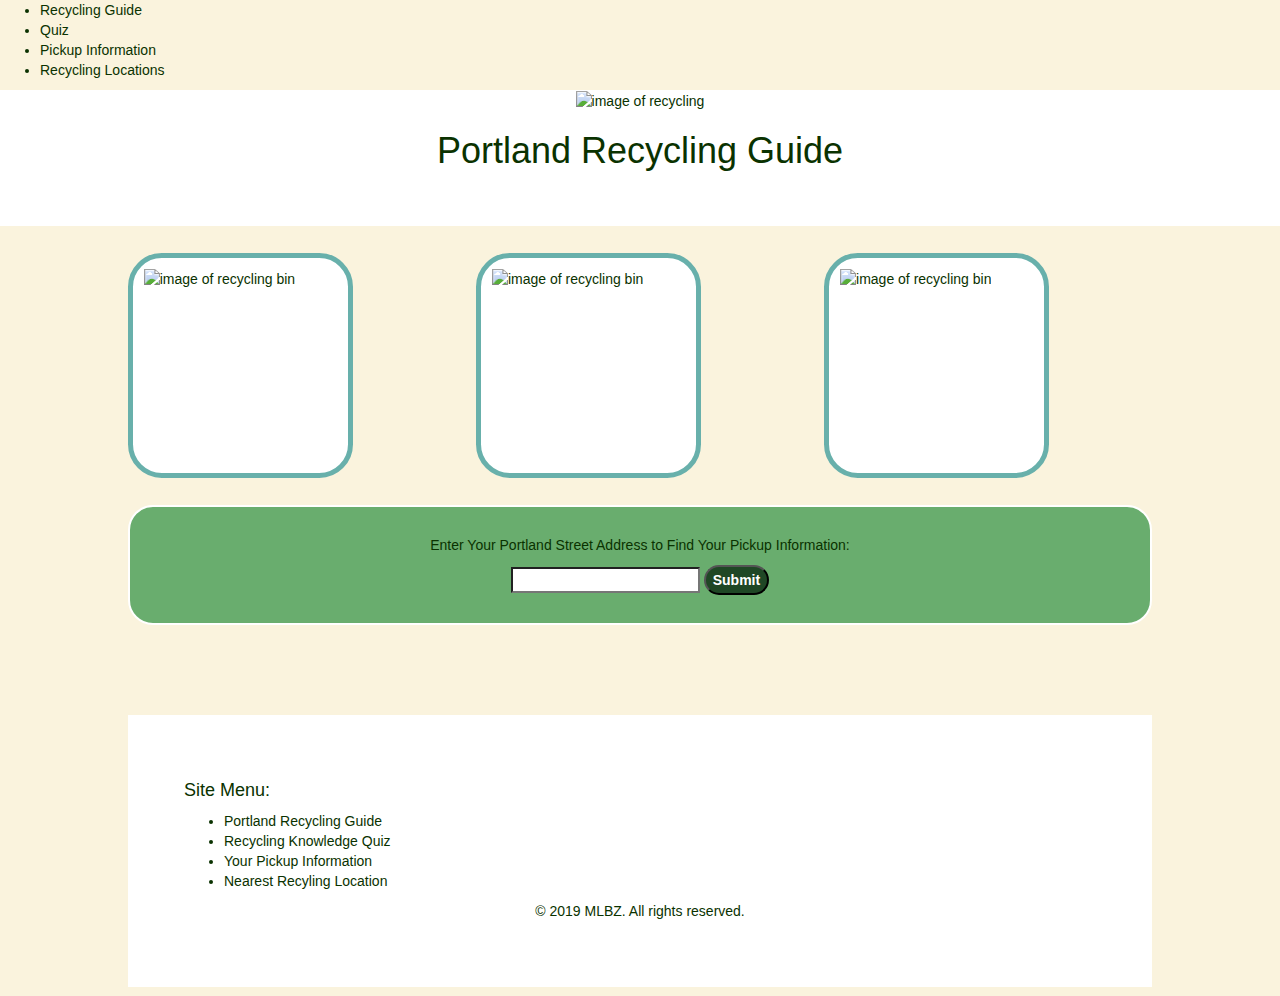
==== commit 080df947: "change link to map" ====
--- a/index.html
+++ b/index.html
@@ -5,18 +5,25 @@
     <link href="css/styles.css" rel="stylesheet" type="text/css">
     <script src="js/jquery-3.4.0.js"></script>
     <script src="js/scripts.js"></script>
+    <link href="https://fonts.googleapis.com/css?family=Montserrat" rel="stylesheet">
     <title></title>
   </head>
   <body>
+    <ul class="menu">
+      <li><a href="guide.html">Recycling Guide</a></li>
+      <li><a href="quiz2.html">Quiz</a></li>
+      <li><a href="#pickup">Pickup Information</a></li>
+      <li><a href="map/map.html">Recycling Locations</a></li>
+    </ul>
     <div class="gridHeader">
       <div class="header">
-        <img class="logo" src="img/recycle.png" width="200px" alt="image of recycling" />
+        <img class="logo" src="img/logo2.png" width="200px" alt="image of recycling" />
         <h1 class="heading">Portland Recycling Guide</h1>
       </div>
     </div>
     <div class="grid">
       <div class="pickUpFinder">
-        <h4>Enter Your Portland Street Address to Find Your Pickup Information:</h4>
+        <p>Enter Your Portland Street Address to Find Your Pickup Information:</p>
         <form action="https://www.portlandmaps.com/search/" method="post"><input name="action_override" type="hidden" value="Hauler" />
           <input name="units" type="hidden" value="0" /><input id="query" name="query" type="text" /> <input type="submit" value="Submit" class="button"/>
         </form>
@@ -31,7 +38,7 @@
       </a>
       <a href="quiz2.html">
         <figure class="quiz gridBox">
-          <img src="img/quiz.jpg" alt="image of recycling bin">
+          <img src="img/quiz2.png" alt="image of recycling bin">
           <figcaption>
             <p>Test Your Recycling Knowledge!</p>
           </figcaption>
@@ -52,7 +59,7 @@
             <a href="guide.html"><li>Portland Recycling Guide</li></a>
             <a href="quiz2.html"><li>Recycling Knowledge Quiz</li></a>
             <li id="pickup">Your Pickup Information</li>
-            <a href="../map/map.html">  <li>Nearest Recyling Location</li></a>
+            <a href="map/map.html">  <li>Nearest Recyling Location</li></a>
           </ul>
           <div id="pickUpLocator" class="modal">
             <div class="modal-content">
@@ -62,7 +69,7 @@
             </div>
           </div>
         </div>
-        <h5>© 2019 MLBZ. All rights reserved.</h5>
+        <p>© 2019 MLBZ. All rights reserved.</p>
       </div>
     </div>
   </body>
